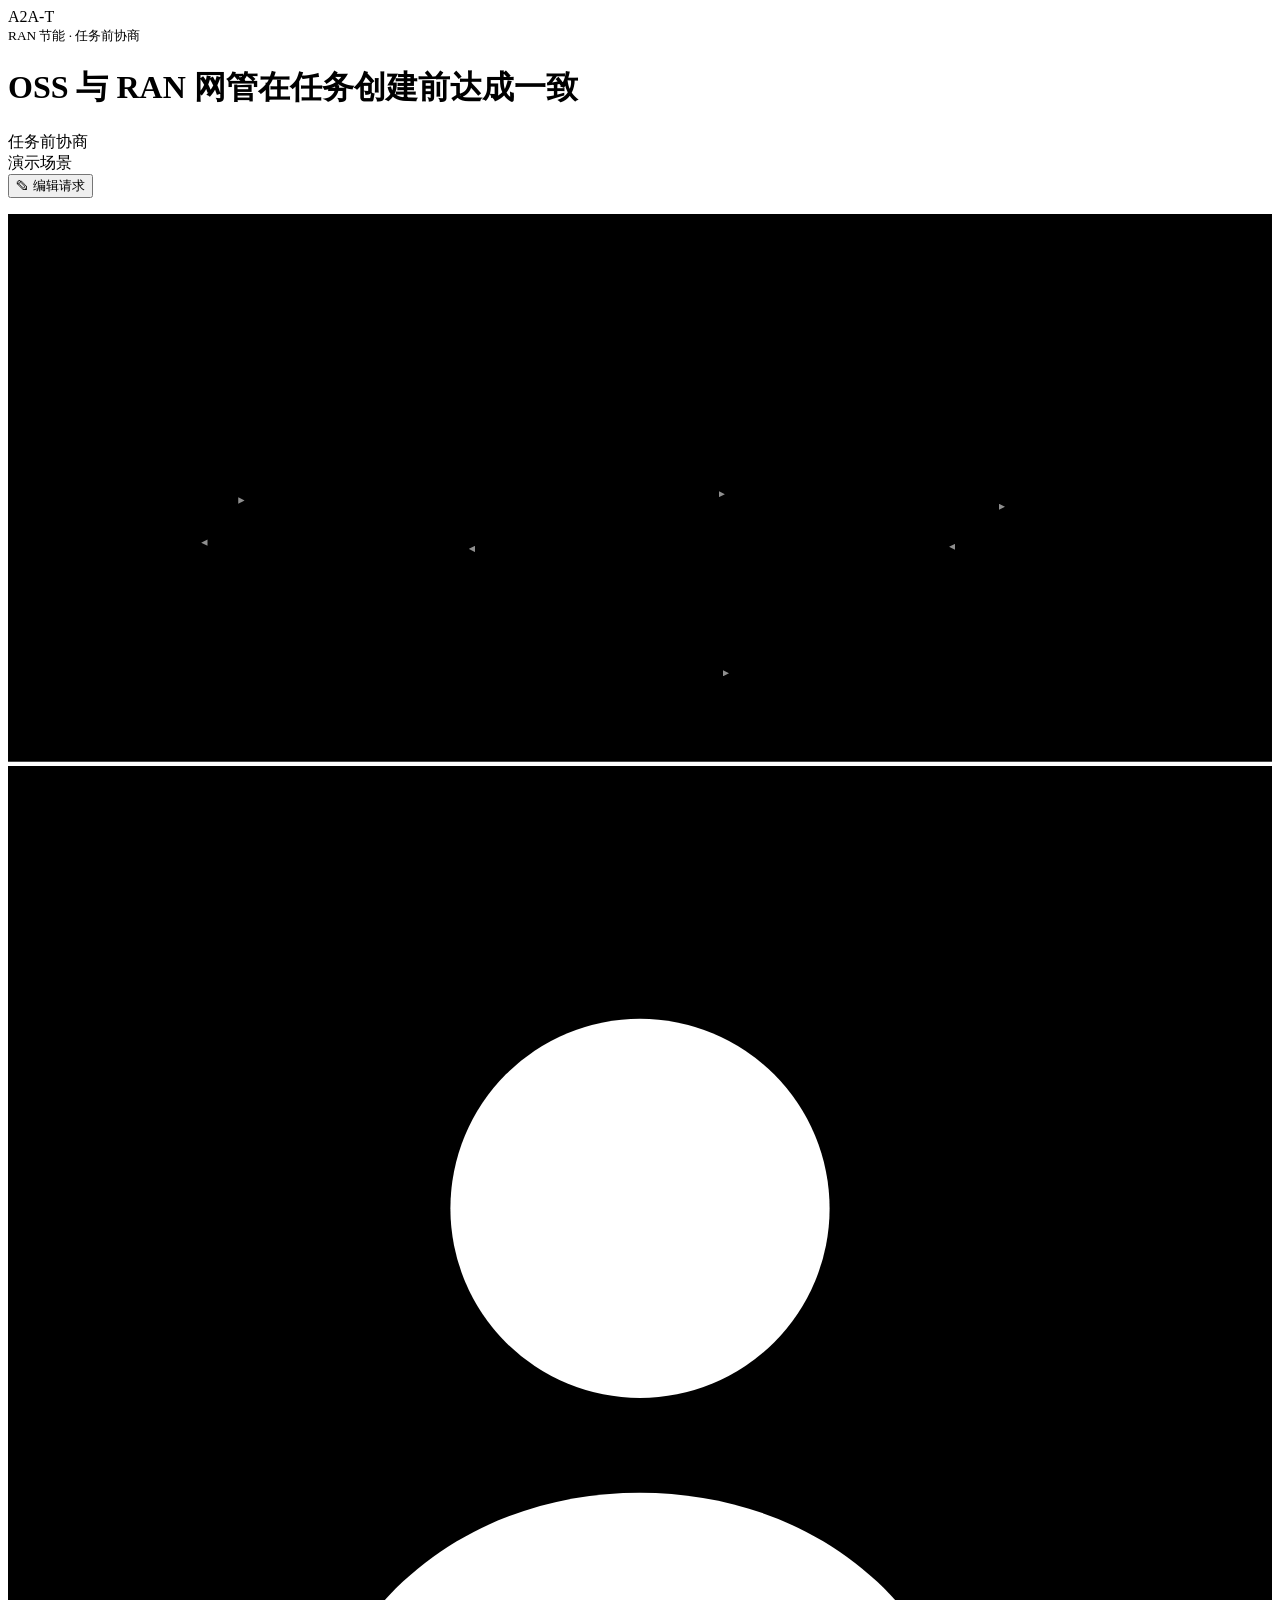
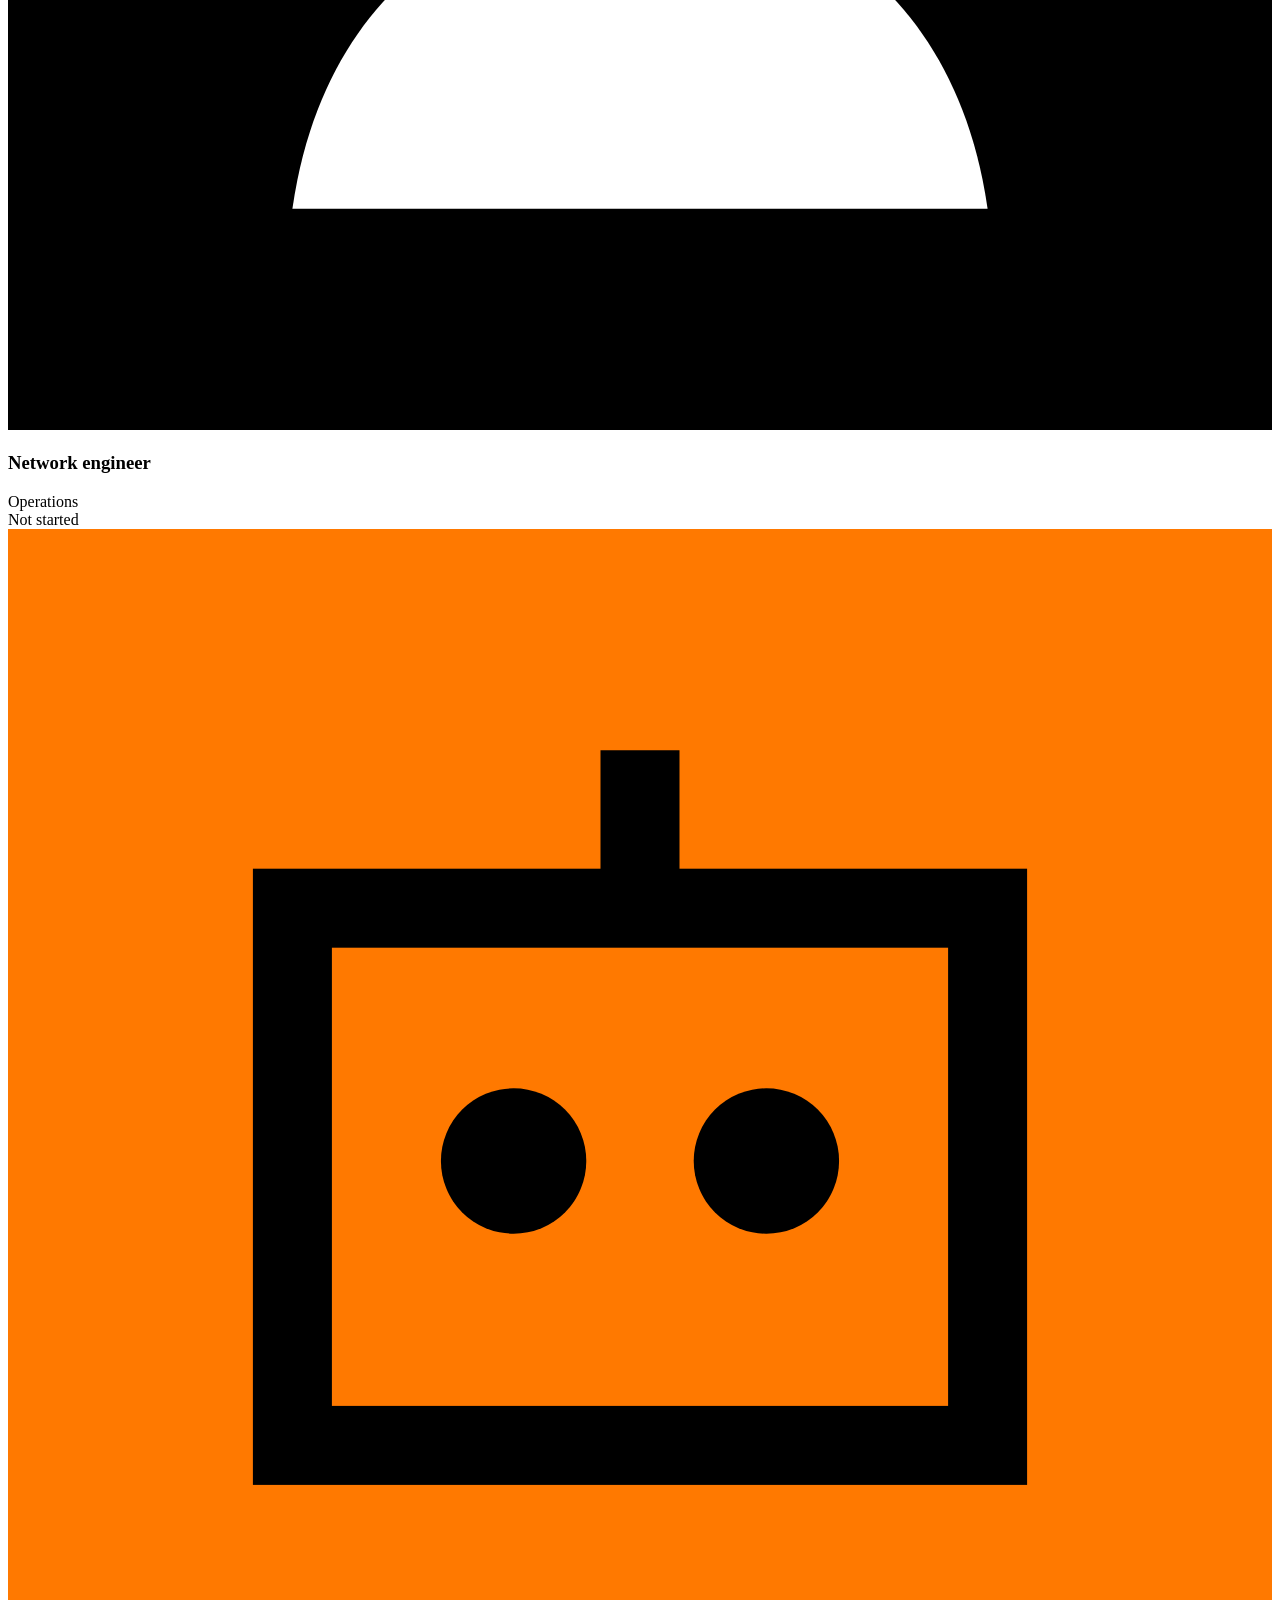
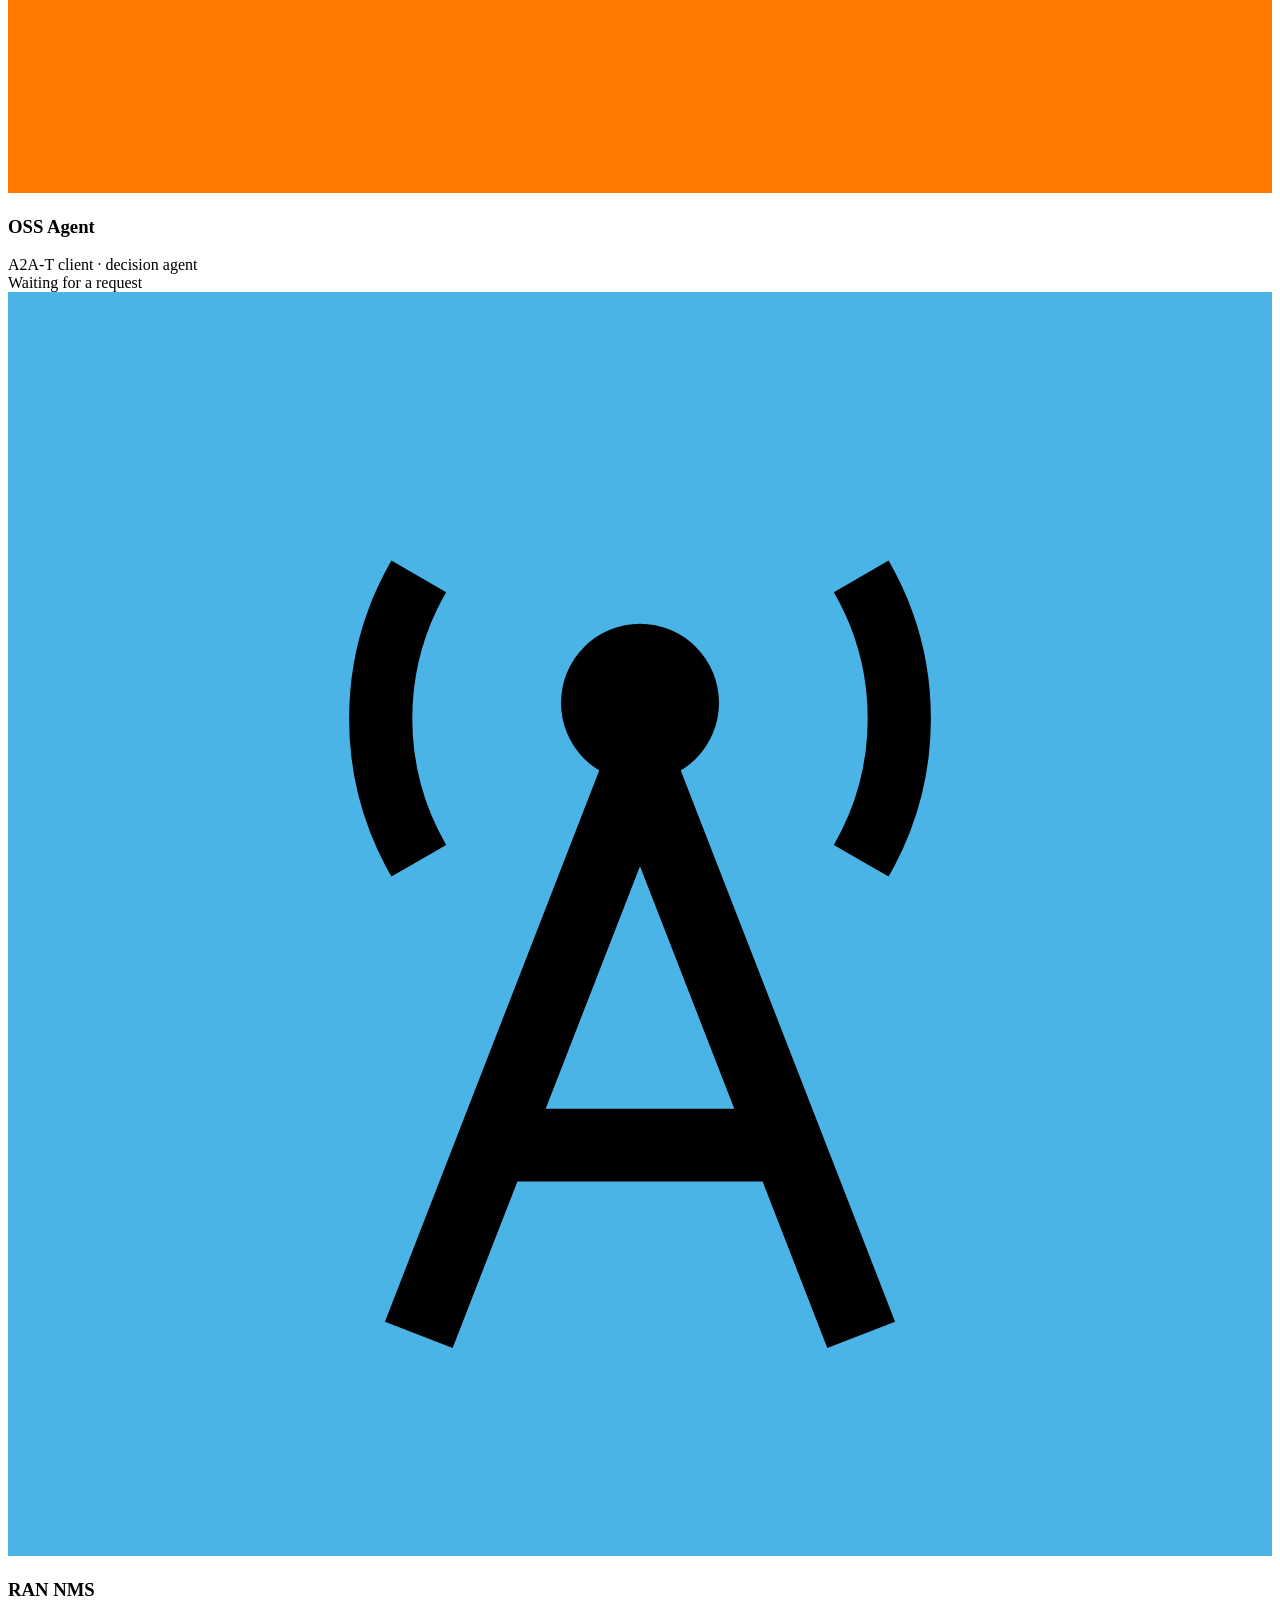
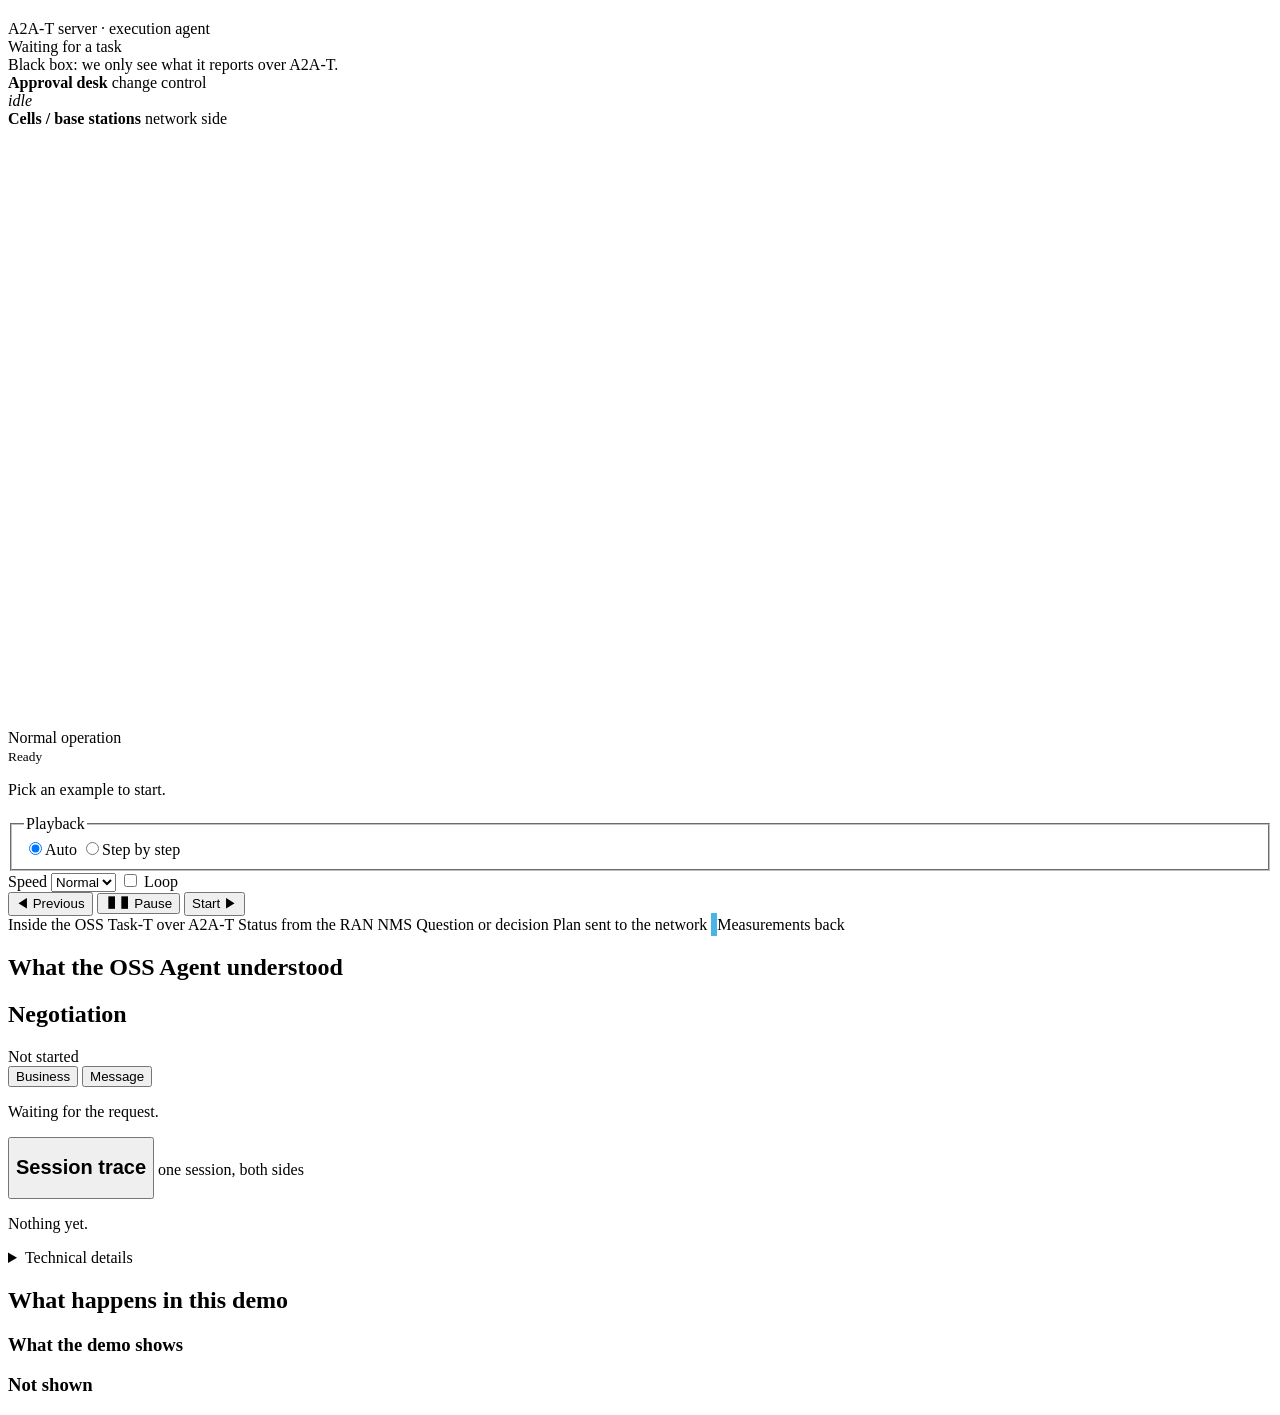
==== a2a-t-sample/ran-energy-saving/demo/web/presentation/index.html @ cda7ec1b "feat(ran-sample): rebuild the presentation UI with human decisions Signed-off-by: codetalks-hw <liha" ====
<!DOCTYPE html>
<html lang="zh-CN">
<head>
  <meta charset="utf-8">
  <meta name="viewport" content="width=device-width, initial-scale=1">
  <meta name="color-scheme" content="light">
  <title>RAN 节能 · 任务前协商</title>
  <link rel="stylesheet" href="/static/app.css">
  <script type="module" src="/static/js/main.js"></script>
</head>
<body>
  <div class="connection-banner" id="connection-banner" role="status" hidden>
    <span id="connection-text">连接中断，正在重连…</span>
  </div>

  <header class="top">
    <div class="brand">
      <span class="brand-mark" id="brand-mark" aria-hidden="true">A2A-T</span>
      <div class="brand-text">
        <small id="brand-kicker">RAN 节能 · 任务前协商</small>
        <h1 id="title">OSS 与 RAN 网管在任务创建前达成一致</h1>
      </div>
    </div>
    <div class="top-meta">
      <span class="badge" id="badge">任务前协商</span>
    </div>
  </header>

  <main class="main">
    <section class="left" aria-label="演示舞台">
      <div class="toolbar">
        <span class="micro-label" id="scenarios-label">演示场景</span>
        <div class="presets" id="scenario-chips" role="group" aria-labelledby="scenarios-label"></div>
        <button class="tbtn" id="edit-request" type="button" aria-expanded="false" aria-controls="drawer">
          ✎ <span id="edit-label">编辑请求</span>
        </button>
      </div>

      <div class="drawer" id="drawer" hidden>
        <label class="micro-label" for="request-text" id="request-title">网络操作工程师的请求</label>
        <textarea id="request-text" rows="4" spellcheck="false" aria-labelledby="request-title"></textarea>
        <div class="drawer-row">
          <button class="btn primary" id="start" type="button">发送给 OSS Agent</button>
          <button class="btn" id="reset-request" type="button">恢复默认</button>
          <span class="hint" id="request-hint"></span>
        </div>
        <p class="error" id="request-error" role="alert" hidden></p>
      </div>

      <ol class="steps" id="steps" aria-label="演示步骤"></ol>

      <div class="stagewrap">
        <div class="stage" id="stage">
          <svg class="lanes" viewBox="0 0 1200 520" aria-hidden="true">
            <defs>
              <marker id="arrow" viewBox="0 0 10 10" refX="9" refY="5" markerWidth="6" markerHeight="6" orient="auto-start-reverse">
                <path d="M0 0L10 5L0 10z" fill="#8F8F8F"/>
              </marker>
            </defs>
            <rect class="zone-it" x="0" y="0" width="600" height="520"/>
            <rect class="zone-net" x="600" y="0" width="600" height="520"/>
            <line class="divider" x1="600" y1="0" x2="600" y2="520"/>
            <text class="zone-lbl" x="300" y="505" text-anchor="middle" id="zone-label-it">IT environment · OSS side</text>
            <text class="zone-lbl" x="900" y="505" text-anchor="middle" id="zone-label-net">Network environment · RAN side</text>
            <rect class="chan" x="470" y="220" width="260" height="120"/>
            <text class="chan-lbl" x="600" y="210" text-anchor="middle" id="chan-label">A2A-T</text>
            <text class="chan-sub" x="600" y="368" text-anchor="middle" id="chan-sub1">A2A message + Task-T extension</text>
            <text class="chan-sub" x="600" y="384" text-anchor="middle" id="chan-sub2">Negotiation-T · status updates</text>
            <text class="lane-lbl" x="600" y="250" text-anchor="middle" id="lane-task-label">tasks →</text>
            <text class="lane-lbl" x="600" y="342" text-anchor="middle" id="lane-status-label">← status, questions</text>
            <path id="lane-request" class="lane" d="M184 272 L224 272" marker-end="url(#arrow)"/>
            <path id="lane-return" class="lane" d="M224 312 L184 312" marker-end="url(#arrow)"/>
            <path id="lane-task" class="lane" d="M436 266 L680 266" marker-end="url(#arrow)"/>
            <path id="lane-status" class="lane" d="M680 318 L438 318" marker-end="url(#arrow)"/>
            <path id="lane-apply" class="lane" d="M892 278 L946 278" marker-end="url(#arrow)"/>
            <path id="lane-data" class="lane" d="M946 316 L894 316" marker-end="url(#arrow)"/>
            <path id="lane-approval" class="lane dash" d="M110 404 L110 436 L684 436" marker-end="url(#arrow)"/>
            <line class="lane dash" x1="788" y1="404" x2="788" y2="414"/>
            <text class="lane-lbl" x="400" y="454" text-anchor="middle" id="lane-approval-label">engineer approval before any change</text>
          </svg>

          <div class="bubble" id="b-eng"></div>
          <div class="bubble" id="b-oss"></div>
          <div class="bubble" id="b-nms"></div>
          <div class="bubble" id="b-cells"></div>

          <div class="actor" id="a-eng">
            <div class="actor-head">
              <svg class="actor-icon" viewBox="0 0 40 40" aria-hidden="true">
                <rect width="40" height="40" fill="#000"/>
                <circle cx="20" cy="14" r="6" fill="#fff"/>
                <path d="M9 33c1-7 6-10 11-10s10 3 11 10z" fill="#fff"/>
              </svg>
              <div><h3 id="eng-name">Network engineer</h3><div class="org" id="eng-org">Operations</div></div>
            </div>
            <div class="actor-state" id="s-eng">Not started</div>
          </div>

          <div class="actor" id="a-oss">
            <div class="actor-head">
              <svg class="actor-icon" viewBox="0 0 40 40" aria-hidden="true">
                <rect width="40" height="40" fill="#FF7900"/>
                <rect x="9" y="12" width="22" height="17" fill="none" stroke="#000" stroke-width="2.5"/>
                <circle cx="16" cy="20" r="2.3" fill="#000"/>
                <circle cx="24" cy="20" r="2.3" fill="#000"/>
                <path d="M20 7v5" stroke="#000" stroke-width="2.5"/>
              </svg>
              <div><h3 id="oss-name">OSS Agent</h3><div class="org" id="oss-org">A2A-T client · decision agent</div></div>
            </div>
            <div class="skills" id="oss-skills"></div>
            <div class="actor-state" id="s-oss">Waiting for a request</div>
          </div>

          <div class="actor" id="a-nms">
            <div class="actor-head">
              <svg class="actor-icon" viewBox="0 0 40 40" aria-hidden="true">
                <rect width="40" height="40" fill="#4BB4E6"/>
                <path d="M20 15L13 33M20 15l7 18M15.5 27h9" stroke="#000" stroke-width="2.3" fill="none"/>
                <circle cx="20" cy="13" r="2.5" fill="#000"/>
                <path d="M13 9a9 9 0 0 0 0 9M27 9a9 9 0 0 1 0 9" stroke="#000" stroke-width="2" fill="none"/>
              </svg>
              <div><h3 id="nms-name">RAN NMS</h3><div class="org" id="nms-org">A2A-T server · execution agent</div></div>
            </div>
            <div class="bar" aria-hidden="true"><i id="nms-bar"></i></div>
            <div class="actor-state" id="s-nms">Waiting for a task</div>
            <div class="actor-note" id="nms-note">Black box: we only see what it reports over A2A-T.</div>
          </div>

          <div class="approval" id="a-approval">
            <div class="approval-text">
              <b id="approval-name">Approval desk</b>
              <span id="approval-org">change control</span>
            </div>
            <i id="approval-state">idle</i>
          </div>

          <div class="actor" id="a-cells">
            <div class="cells-head">
              <b id="cells-name">Cells / base stations</b>
              <span id="cells-org">network side</span>
            </div>
            <svg class="cells-figure" id="cells-figure" viewBox="0 0 220 104" aria-label="Two radio cells"></svg>
            <div class="actor-state" id="s-cells">Normal operation</div>
          </div>

          <div class="paused-tag" id="paused-tag" hidden>PAUSED</div>
        </div>
      </div>

      <div class="say" id="say">
        <div class="say-text">
          <small id="say-kicker">Ready</small>
          <p id="say-text-content">Pick an example to start.</p>
          <div class="say-detail" id="say-detail" hidden></div>
        </div>
        <div class="choices" id="choices" hidden></div>
        <div class="controls">
          <fieldset class="playback">
            <legend>Playback</legend>
            <label><input type="radio" name="playback" id="pb-auto" value="auto" checked><span>Auto</span></label>
            <label><input type="radio" name="playback" id="pb-step" value="step"><span>Step by step</span></label>
          </fieldset>
          <div class="opts">
            <label for="speed">Speed
              <select id="speed">
                <option value="0.6">Slow</option>
                <option value="1" selected>Normal</option>
                <option value="1.6">Fast</option>
              </select>
            </label>
            <label><input type="checkbox" id="loop"> Loop</label>
          </div>
          <div class="playback-buttons">
            <button id="prev" type="button" title="Previous step">◀ Previous</button>
            <button id="pause" type="button" title="Pause or resume">❚❚ Pause</button>
            <button id="next" class="next" type="button" title="Next step">Start ▶</button>
          </div>
        </div>
      </div>

      <div class="legend" id="legend" aria-label="Legend">
        <span><i style="background:#000"></i><span id="legend-chat">Inside the OSS</span></span>
        <span><i style="background:#FF7900"></i><span id="legend-task">Task-T over A2A-T</span></span>
        <span><i style="background:#4BB4E6"></i><span id="legend-status">Status from the RAN NMS</span></span>
        <span><i style="background:#FFD200"></i><span id="legend-neg">Question or decision</span></span>
        <span><i style="background:#50BE87"></i><span id="legend-cfg">Plan sent to the network</span></span>
        <span><i style="background:#fff;border:3px solid #4BB4E6"></i><span id="legend-data">Measurements back</span></span>
      </div>
    </section>

    <div class="splitter" id="splitter" role="separator" aria-orientation="vertical" aria-label="Resize the two columns" tabindex="0" title="Drag to resize · double-click to reset"></div>

    <aside class="right" aria-label="Details">
      <section class="panel" id="p-intent">
        <header>
          <h2 id="intent-title">What the OSS Agent understood</h2>
          <span class="sub" id="intent-sub"></span>
        </header>
        <div class="body" id="intent-body"></div>
      </section>

      <section class="panel panel-nego" id="p-nego">
        <header>
          <h2 id="nego-title">Negotiation</h2>
          <span class="sub" id="nego-status">Not started</span>
        </header>
        <div class="nego-tools">
          <span class="round-dots" id="round-dots" aria-hidden="true"></span>
          <div class="seg" role="group" aria-label="Negotiation view">
            <button id="tab-business" type="button" aria-pressed="true">Business</button>
            <button id="tab-wire" type="button" aria-pressed="false">Message</button>
          </div>
        </div>
        <div class="body nego-body" id="nego-body">
          <ol class="turns" id="turns"></ol>
          <div class="wire" id="wire" hidden>
            <p class="wire-title" id="wire-title"></p>
            <pre class="wire-code" id="wire-code"></pre>
            <p class="wire-note" id="wire-note" hidden></p>
          </div>
          <p class="empty" id="nego-empty">Waiting for the request.</p>
        </div>
      </section>

      <section class="panel panel-trace" id="p-trace">
        <header>
          <button class="panel-toggle" id="trace-toggle" type="button" aria-expanded="true" aria-controls="trace-body">
            <h2 id="trace-title">Session trace</h2>
          </button>
          <span class="sub" id="trace-sub">one session, both sides</span>
        </header>
        <div class="body trace-body" id="trace-body">
          <ol class="trace-rows" id="trace-rows"></ol>
          <p class="empty" id="trace-empty">Nothing yet.</p>
        </div>
      </section>
    </aside>
  </main>

  <details class="tech" id="tech">
    <summary id="tech-summary">Technical details</summary>
    <pre id="tech-log"></pre>
  </details>

  <section class="below" aria-label="Reference">
    <h2 id="below-title">What happens in this demo</h2>
    <div class="below-grid" id="below-flow"></div>
    <div class="notes">
      <div><h3 id="shows-title">What the demo shows</h3><ul id="shows-list"></ul></div>
      <div><h3 id="not-shown-title">Not shown</h3><ul id="not-shown-list"></ul></div>
    </div>
    <p class="below-note" id="below-note"></p>
  </section>
</body>
</html>
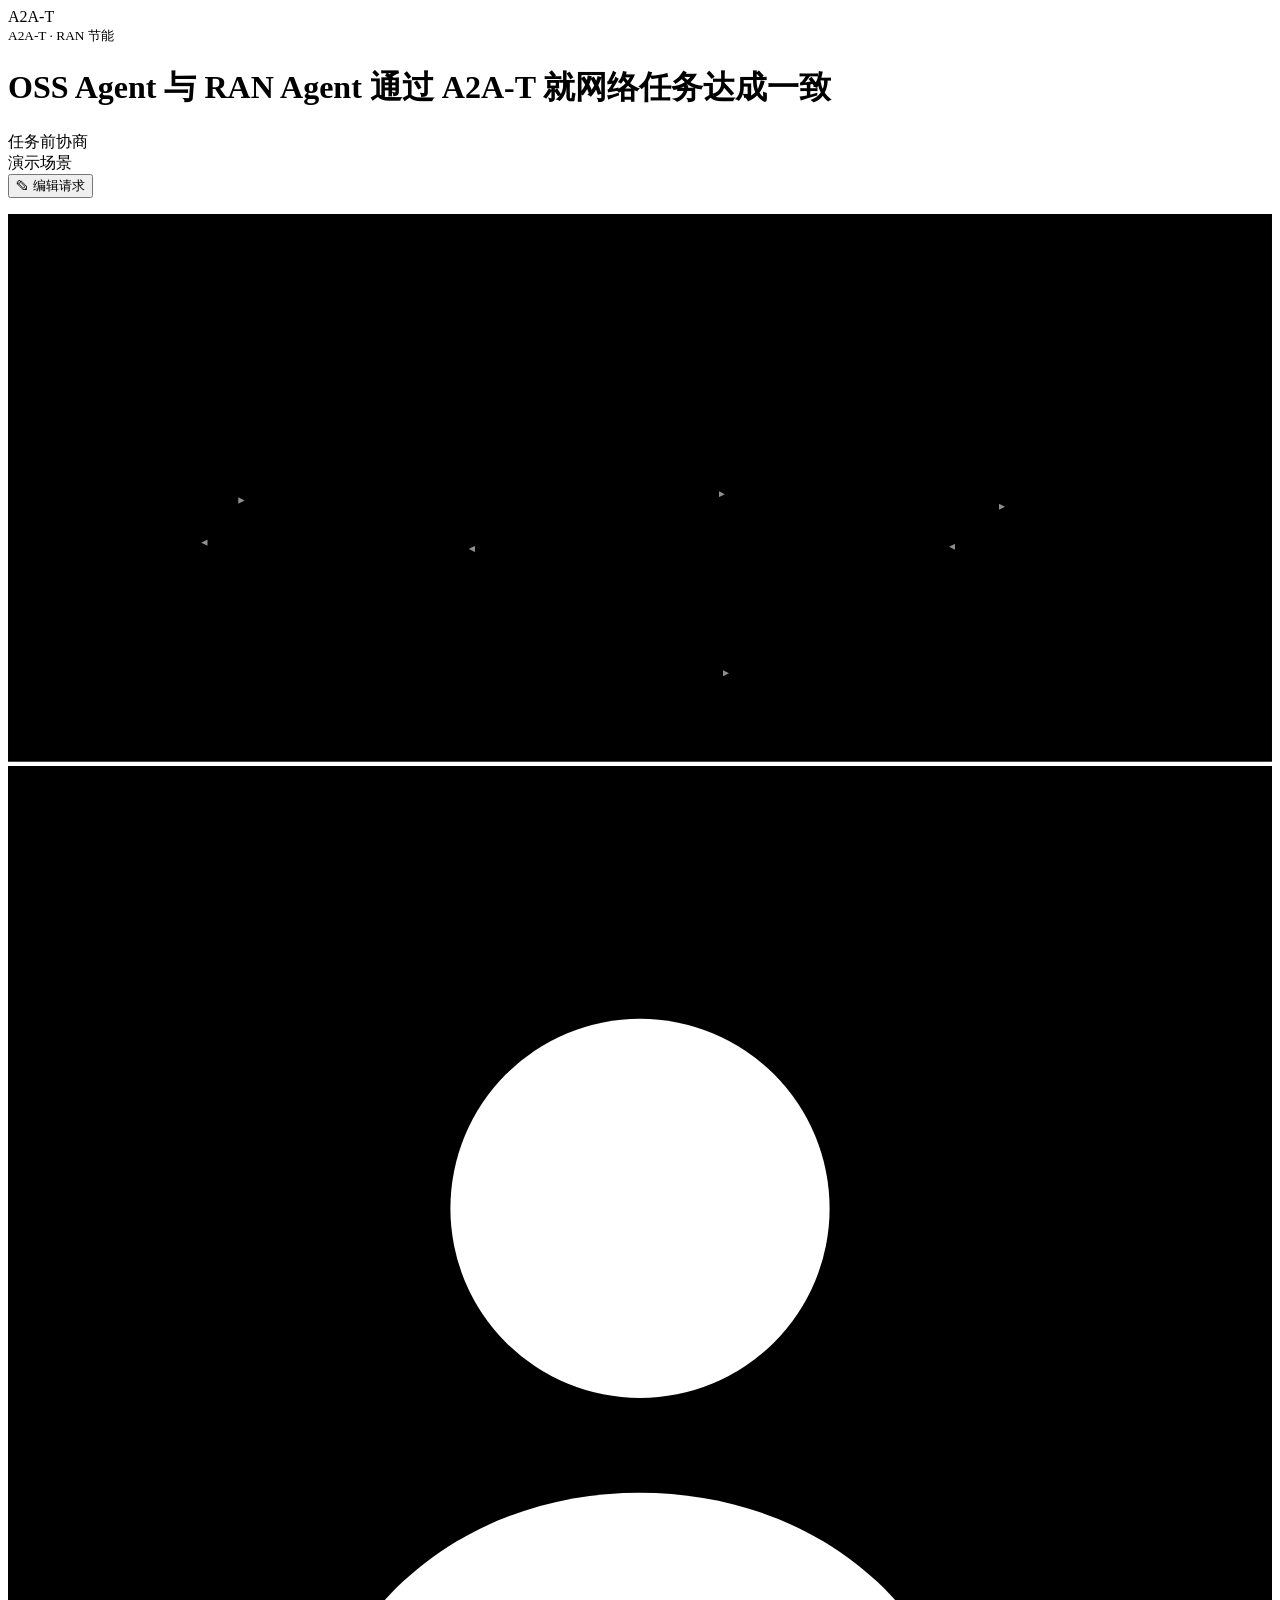
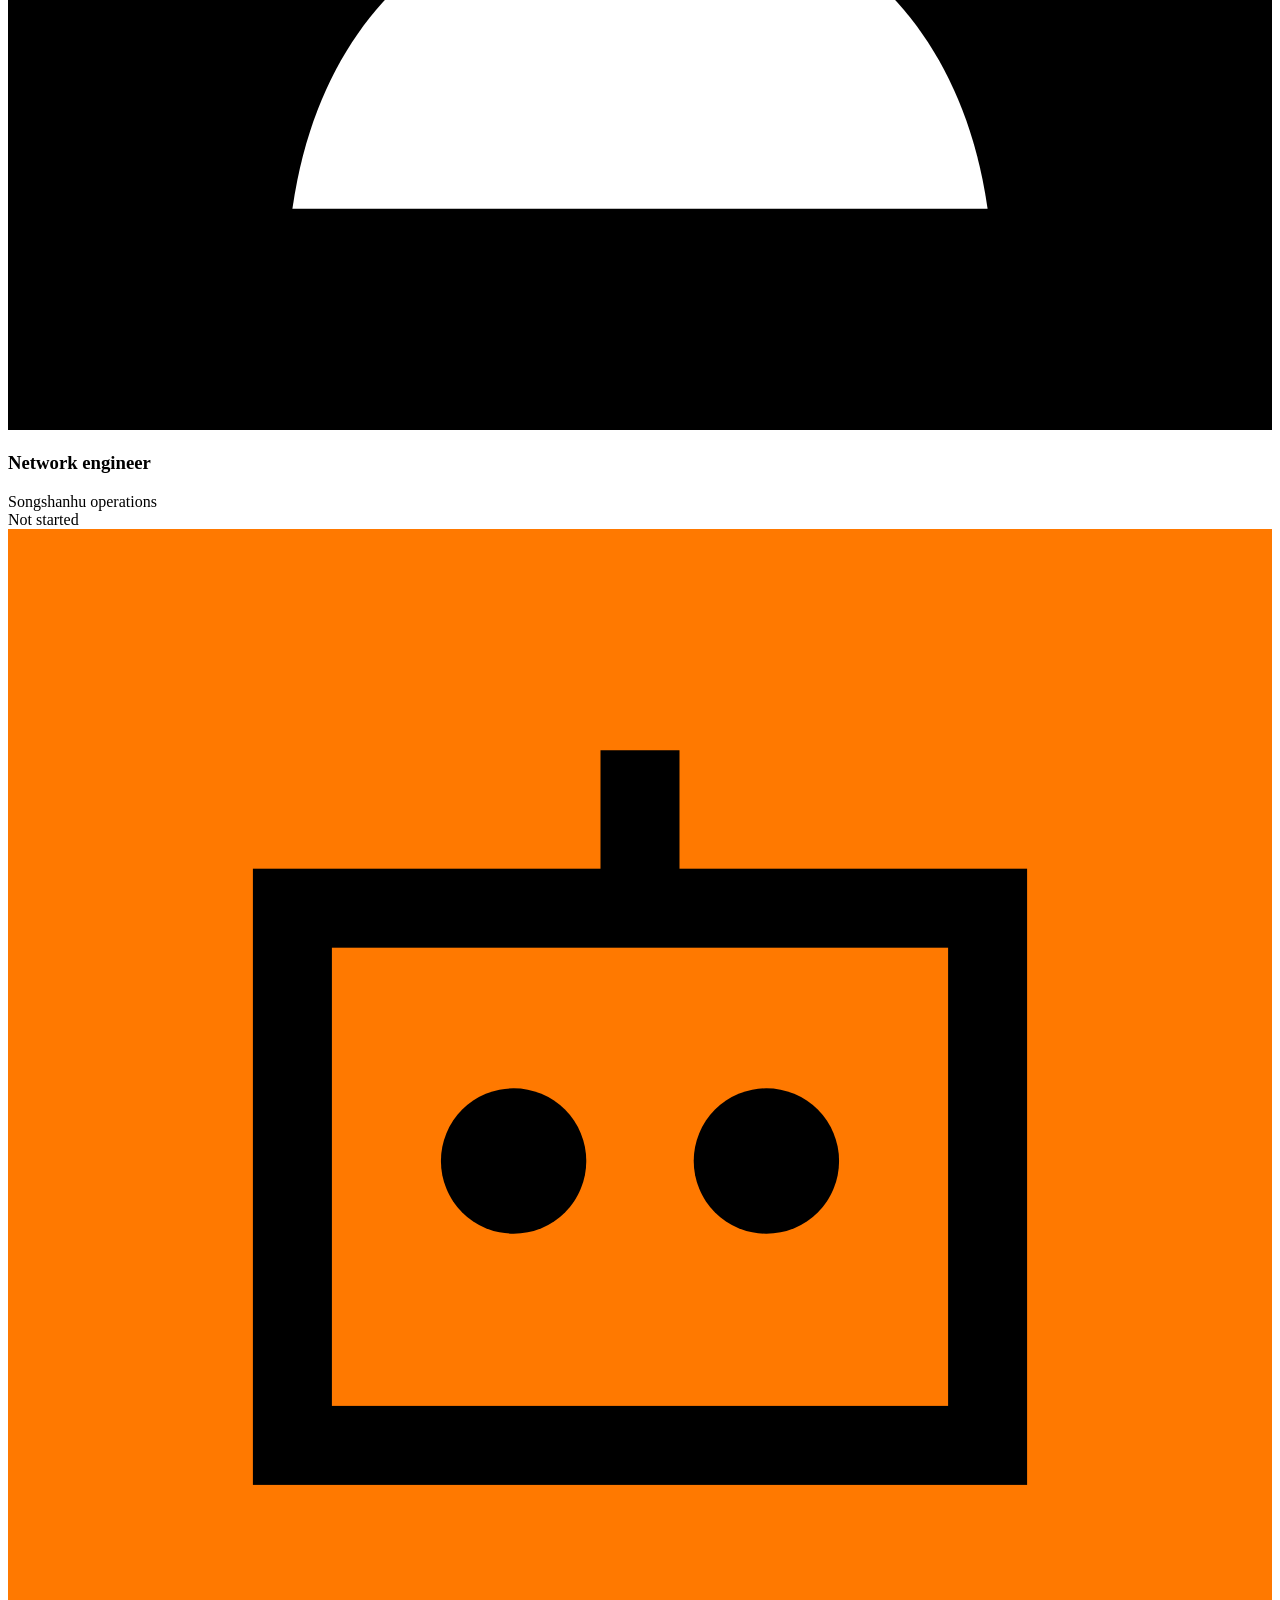
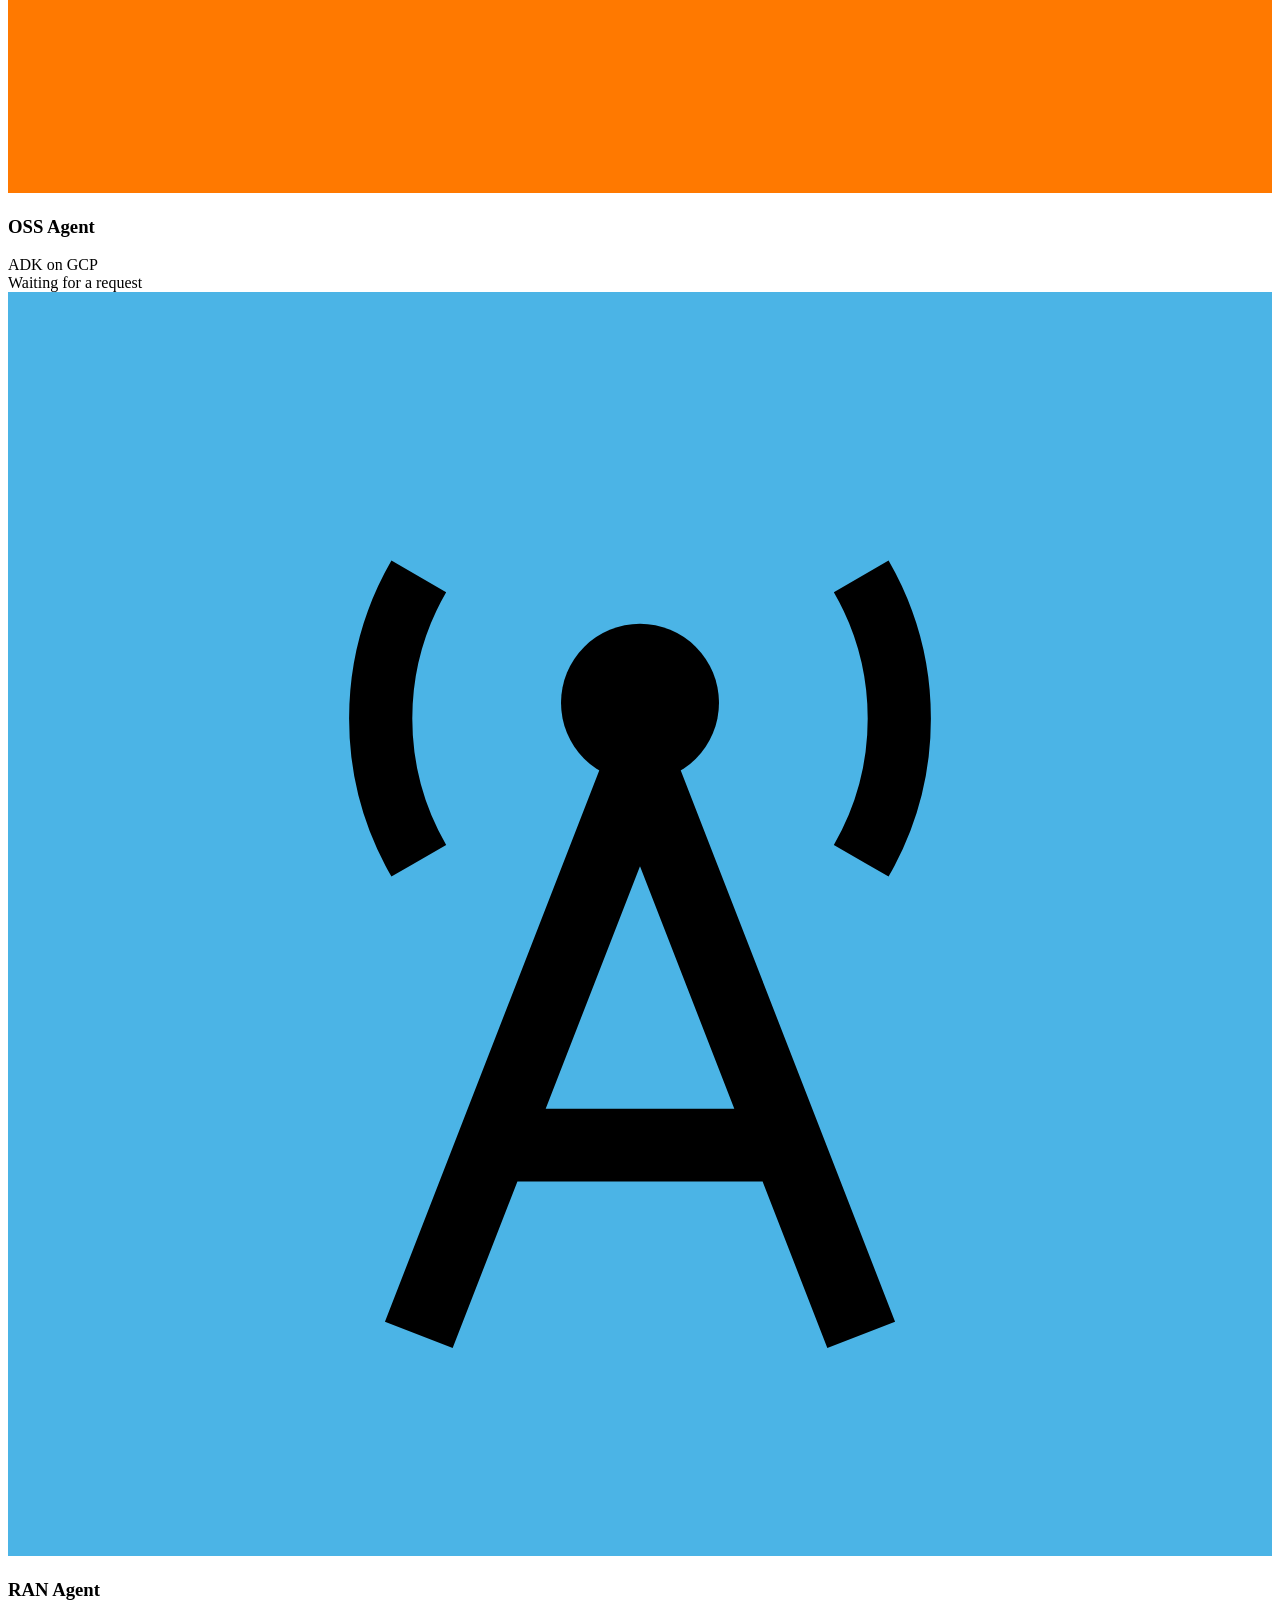
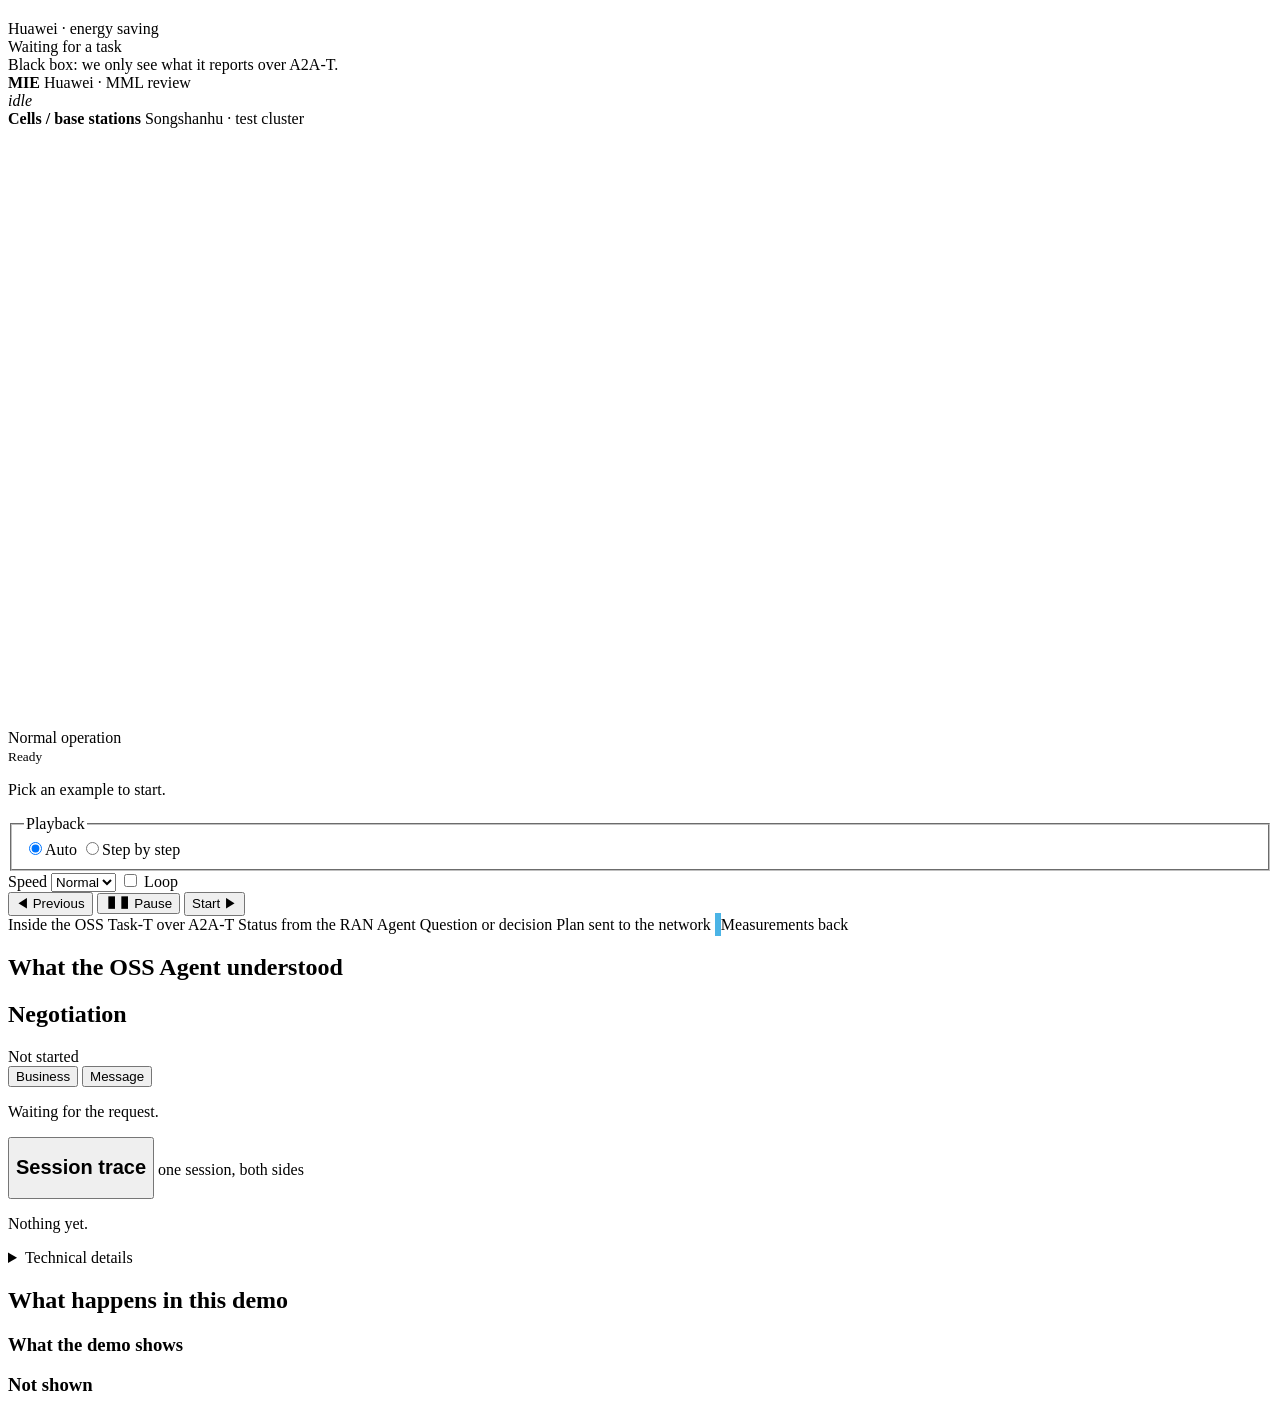
==== commit 2cbab081: "feat(ran-sample): align the presentation with the customer demo stages Signed-off-by: codetalks-hw <" ====
--- a/a2a-t-sample/ran-energy-saving/demo/web/presentation/index.html
+++ b/a2a-t-sample/ran-energy-saving/demo/web/presentation/index.html
@@ -4,7 +4,7 @@
   <meta charset="utf-8">
   <meta name="viewport" content="width=device-width, initial-scale=1">
   <meta name="color-scheme" content="light">
-  <title>RAN 节能 · 任务前协商</title>
+  <title>A2A-T · RAN 节能</title>
   <link rel="stylesheet" href="/static/app.css">
   <script type="module" src="/static/js/main.js"></script>
 </head>
@@ -17,8 +17,8 @@
     <div class="brand">
       <span class="brand-mark" id="brand-mark" aria-hidden="true">A2A-T</span>
       <div class="brand-text">
-        <small id="brand-kicker">RAN 节能 · 任务前协商</small>
-        <h1 id="title">OSS 与 RAN 网管在任务创建前达成一致</h1>
+        <small id="brand-kicker">A2A-T · RAN 节能</small>
+        <h1 id="title">OSS Agent 与 RAN Agent 通过 A2A-T 就网络任务达成一致</h1>
       </div>
     </div>
     <div class="top-meta">
@@ -35,6 +35,7 @@
           ✎ <span id="edit-label">编辑请求</span>
         </button>
       </div>
+      <p class="scenario-desc" id="scenario-desc"></p>
 
       <div class="drawer" id="drawer" hidden>
         <label class="micro-label" for="request-text" id="request-title">网络操作工程师的请求</label>
@@ -61,7 +62,7 @@
             <rect class="zone-net" x="600" y="0" width="600" height="520"/>
             <line class="divider" x1="600" y1="0" x2="600" y2="520"/>
             <text class="zone-lbl" x="300" y="505" text-anchor="middle" id="zone-label-it">IT environment · OSS side</text>
-            <text class="zone-lbl" x="900" y="505" text-anchor="middle" id="zone-label-net">Network environment · RAN side</text>
+            <text class="zone-lbl" x="900" y="505" text-anchor="middle" id="zone-label-net">Network environment · Songshanhu</text>
             <rect class="chan" x="470" y="220" width="260" height="120"/>
             <text class="chan-lbl" x="600" y="210" text-anchor="middle" id="chan-label">A2A-T</text>
             <text class="chan-sub" x="600" y="368" text-anchor="middle" id="chan-sub1">A2A message + Task-T extension</text>
@@ -91,7 +92,7 @@
                 <circle cx="20" cy="14" r="6" fill="#fff"/>
                 <path d="M9 33c1-7 6-10 11-10s10 3 11 10z" fill="#fff"/>
               </svg>
-              <div><h3 id="eng-name">Network engineer</h3><div class="org" id="eng-org">Operations</div></div>
+              <div><h3 id="eng-name">Network engineer</h3><div class="org" id="eng-org">Songshanhu operations</div></div>
             </div>
             <div class="actor-state" id="s-eng">Not started</div>
           </div>
@@ -105,7 +106,7 @@
                 <circle cx="24" cy="20" r="2.3" fill="#000"/>
                 <path d="M20 7v5" stroke="#000" stroke-width="2.5"/>
               </svg>
-              <div><h3 id="oss-name">OSS Agent</h3><div class="org" id="oss-org">A2A-T client · decision agent</div></div>
+              <div><h3 id="oss-name">OSS Agent</h3><div class="org" id="oss-org">ADK on GCP</div></div>
             </div>
             <div class="skills" id="oss-skills"></div>
             <div class="actor-state" id="s-oss">Waiting for a request</div>
@@ -119,7 +120,7 @@
                 <circle cx="20" cy="13" r="2.5" fill="#000"/>
                 <path d="M13 9a9 9 0 0 0 0 9M27 9a9 9 0 0 1 0 9" stroke="#000" stroke-width="2" fill="none"/>
               </svg>
-              <div><h3 id="nms-name">RAN NMS</h3><div class="org" id="nms-org">A2A-T server · execution agent</div></div>
+              <div><h3 id="nms-name">RAN Agent</h3><div class="org" id="nms-org">Huawei · energy saving</div></div>
             </div>
             <div class="bar" aria-hidden="true"><i id="nms-bar"></i></div>
             <div class="actor-state" id="s-nms">Waiting for a task</div>
@@ -128,8 +129,8 @@
 
           <div class="approval" id="a-approval">
             <div class="approval-text">
-              <b id="approval-name">Approval desk</b>
-              <span id="approval-org">change control</span>
+              <b id="approval-name">MIE</b>
+              <span id="approval-org">Huawei · MML review</span>
             </div>
             <i id="approval-state">idle</i>
           </div>
@@ -137,7 +138,7 @@
           <div class="actor" id="a-cells">
             <div class="cells-head">
               <b id="cells-name">Cells / base stations</b>
-              <span id="cells-org">network side</span>
+              <span id="cells-org">Songshanhu · test cluster</span>
             </div>
             <svg class="cells-figure" id="cells-figure" viewBox="0 0 220 104" aria-label="Two radio cells"></svg>
             <div class="actor-state" id="s-cells">Normal operation</div>
@@ -181,7 +182,7 @@
       <div class="legend" id="legend" aria-label="Legend">
         <span><i style="background:#000"></i><span id="legend-chat">Inside the OSS</span></span>
         <span><i style="background:#FF7900"></i><span id="legend-task">Task-T over A2A-T</span></span>
-        <span><i style="background:#4BB4E6"></i><span id="legend-status">Status from the RAN NMS</span></span>
+        <span><i style="background:#4BB4E6"></i><span id="legend-status">Status from the RAN Agent</span></span>
         <span><i style="background:#FFD200"></i><span id="legend-neg">Question or decision</span></span>
         <span><i style="background:#50BE87"></i><span id="legend-cfg">Plan sent to the network</span></span>
         <span><i style="background:#fff;border:3px solid #4BB4E6"></i><span id="legend-data">Measurements back</span></span>
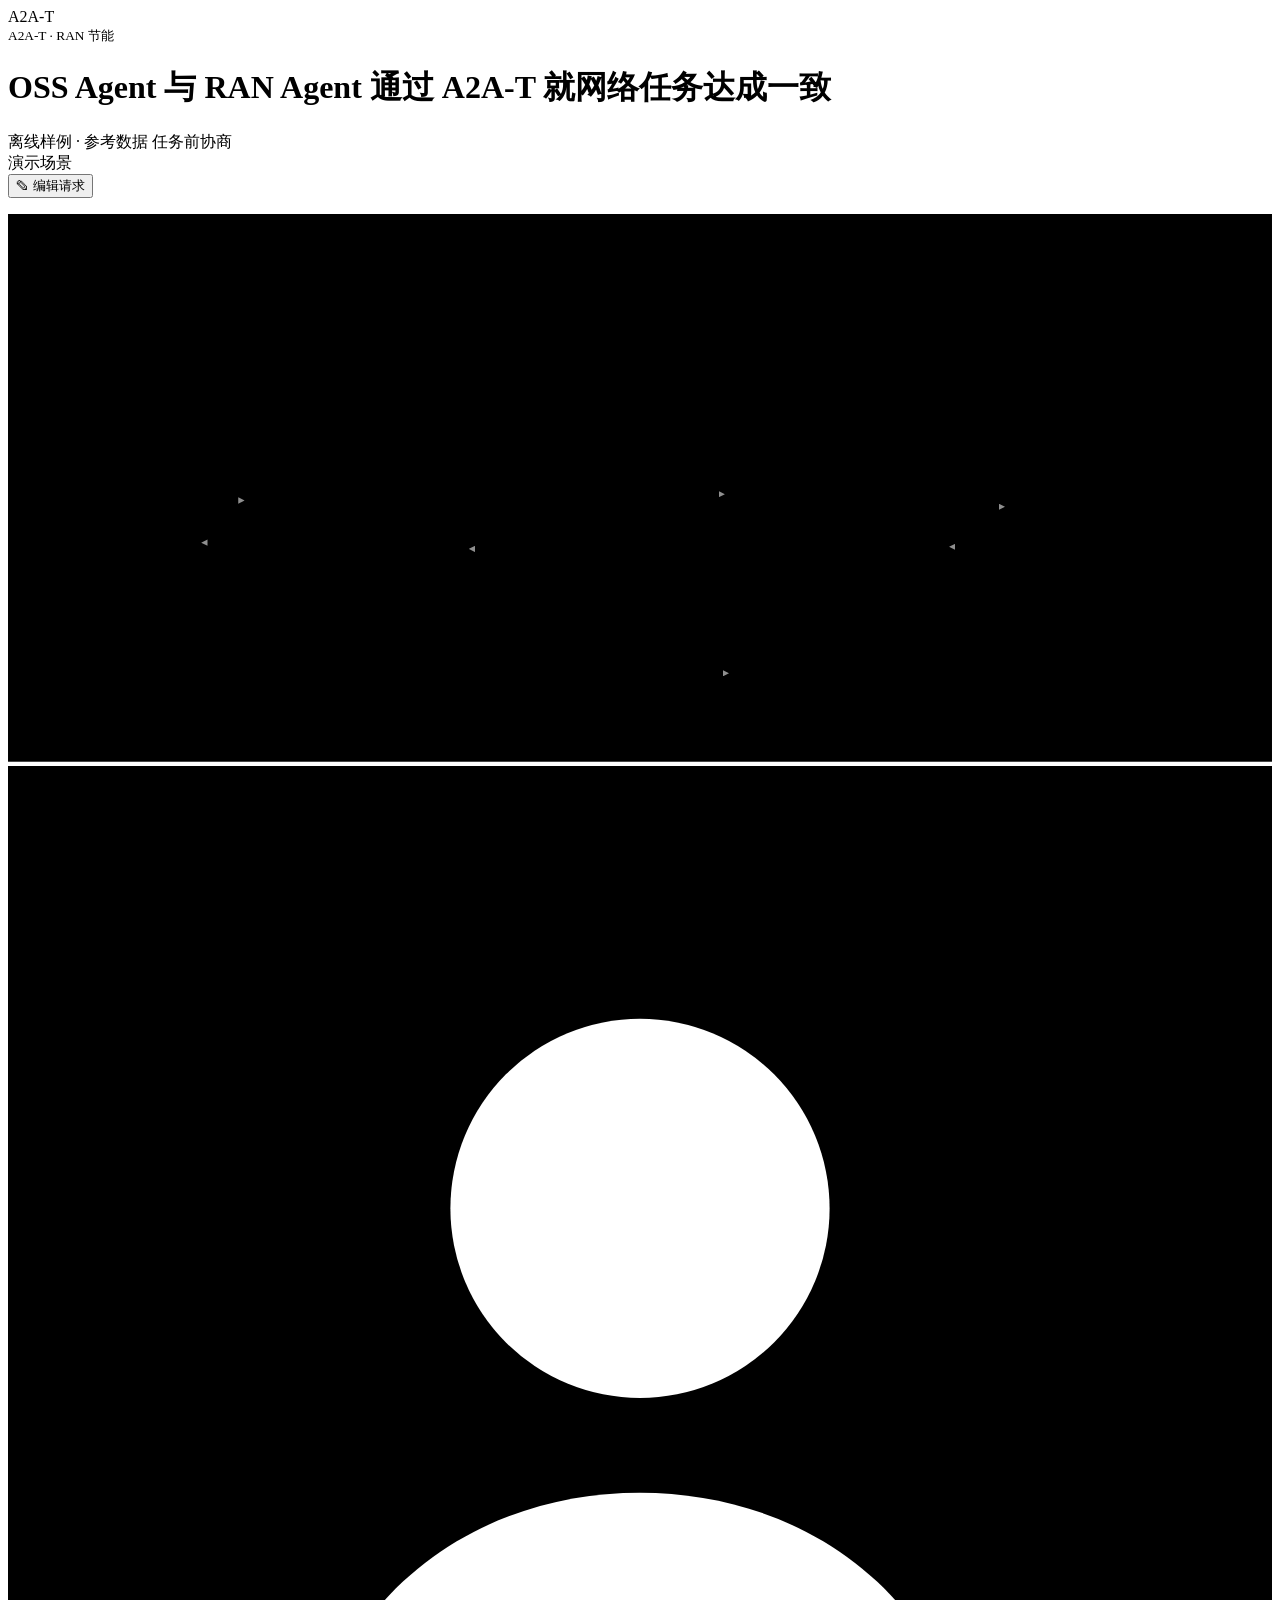
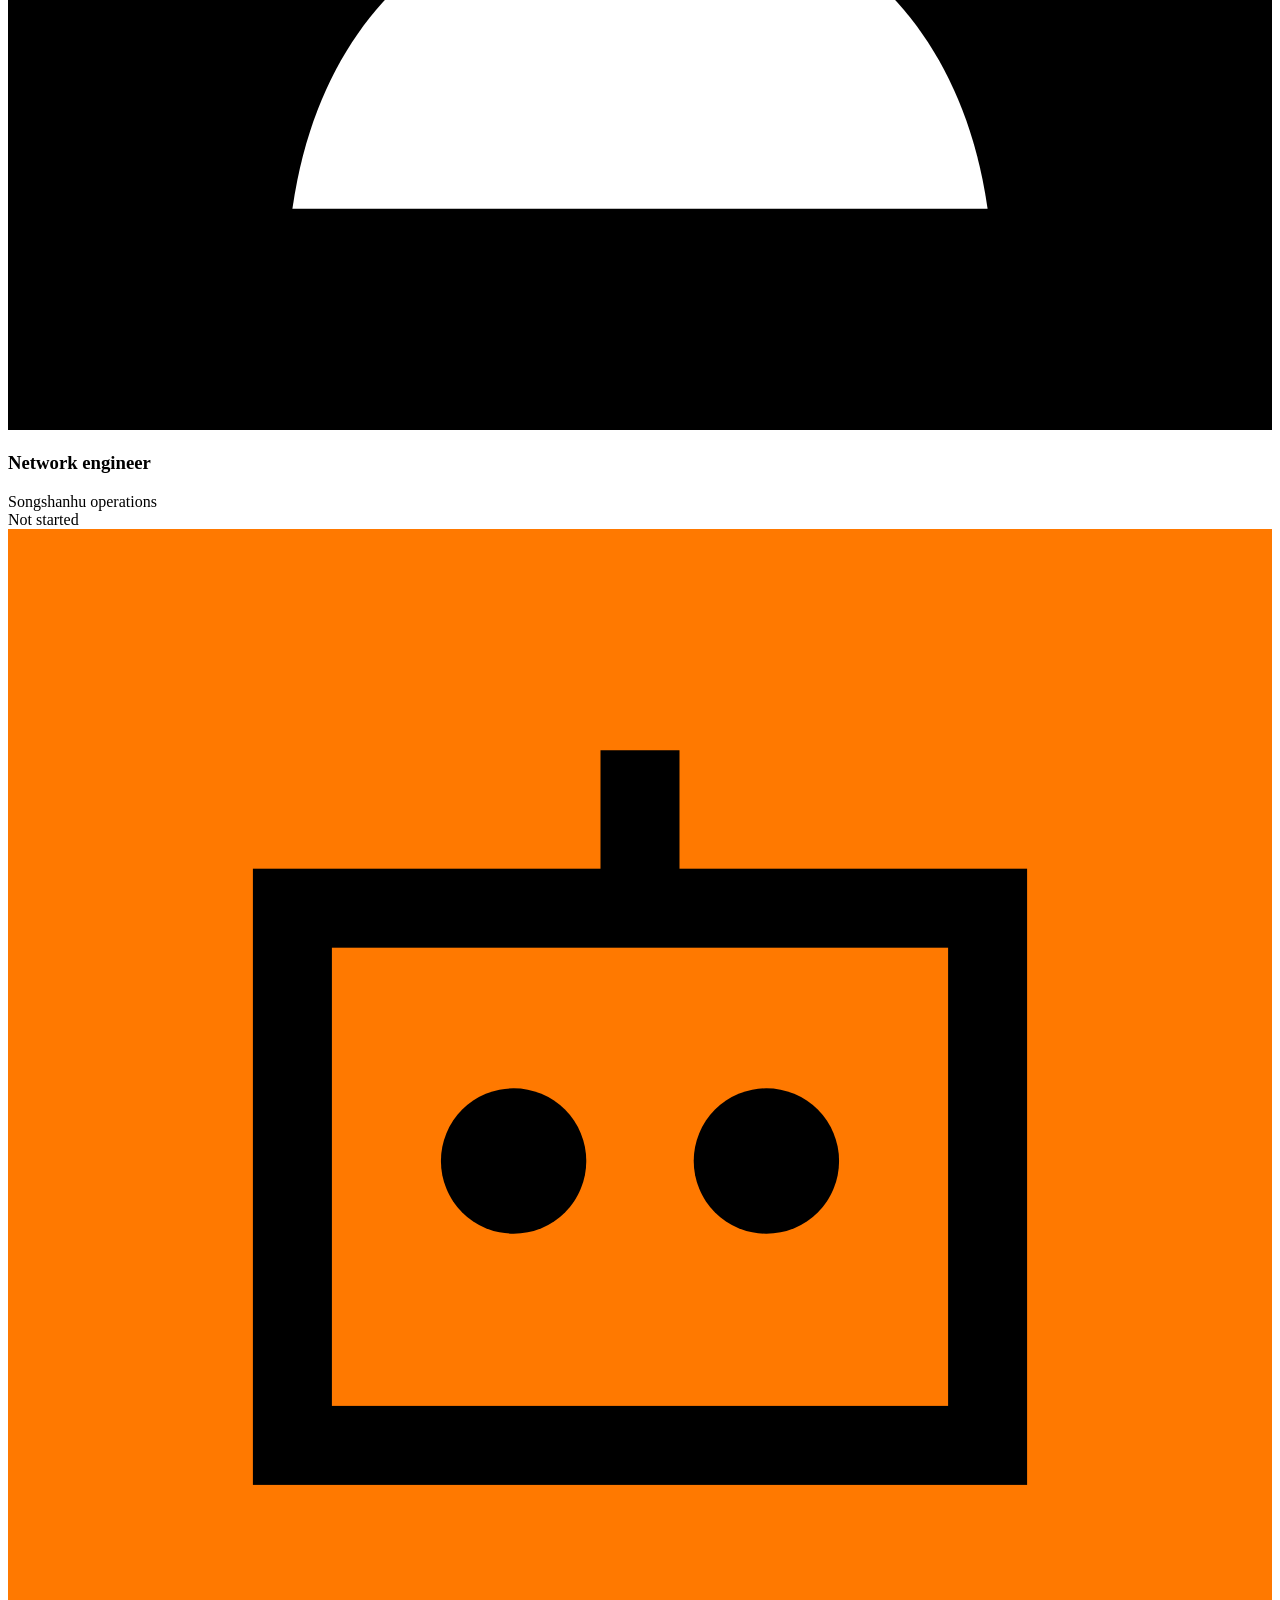
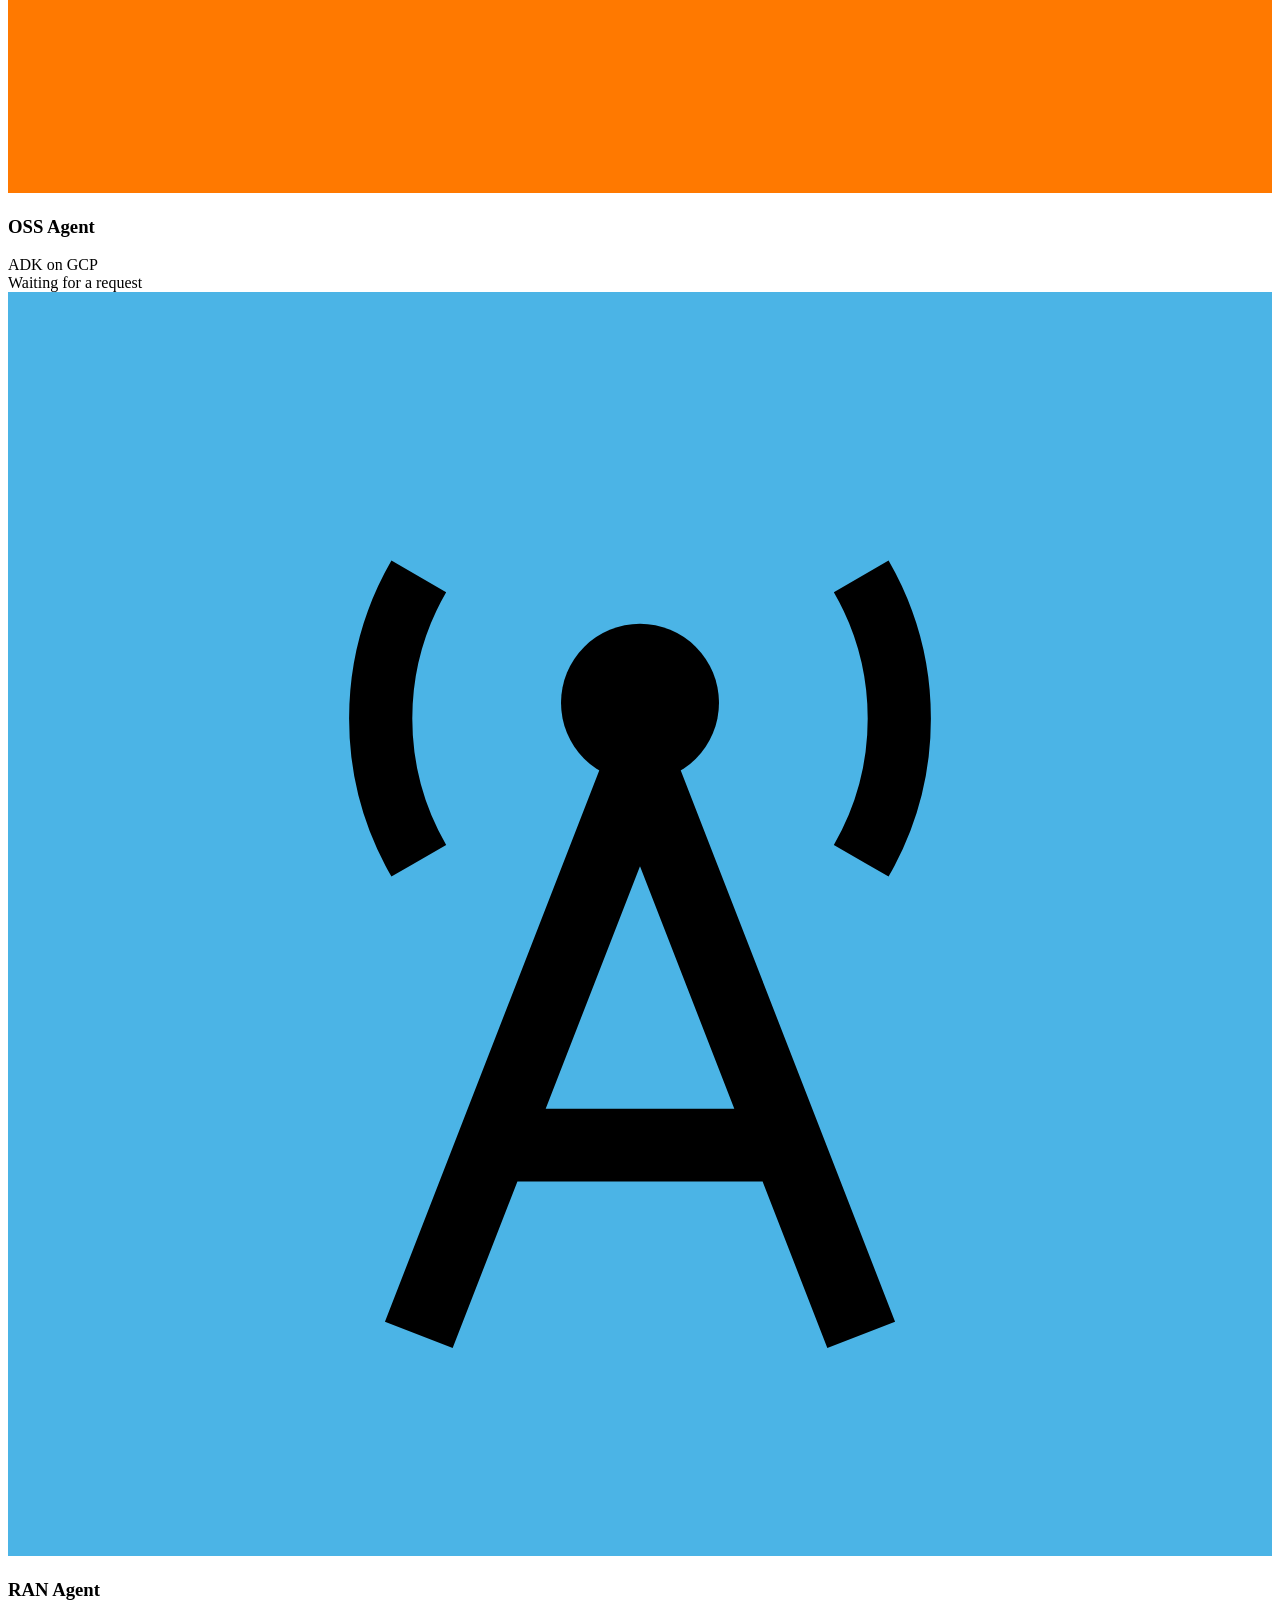
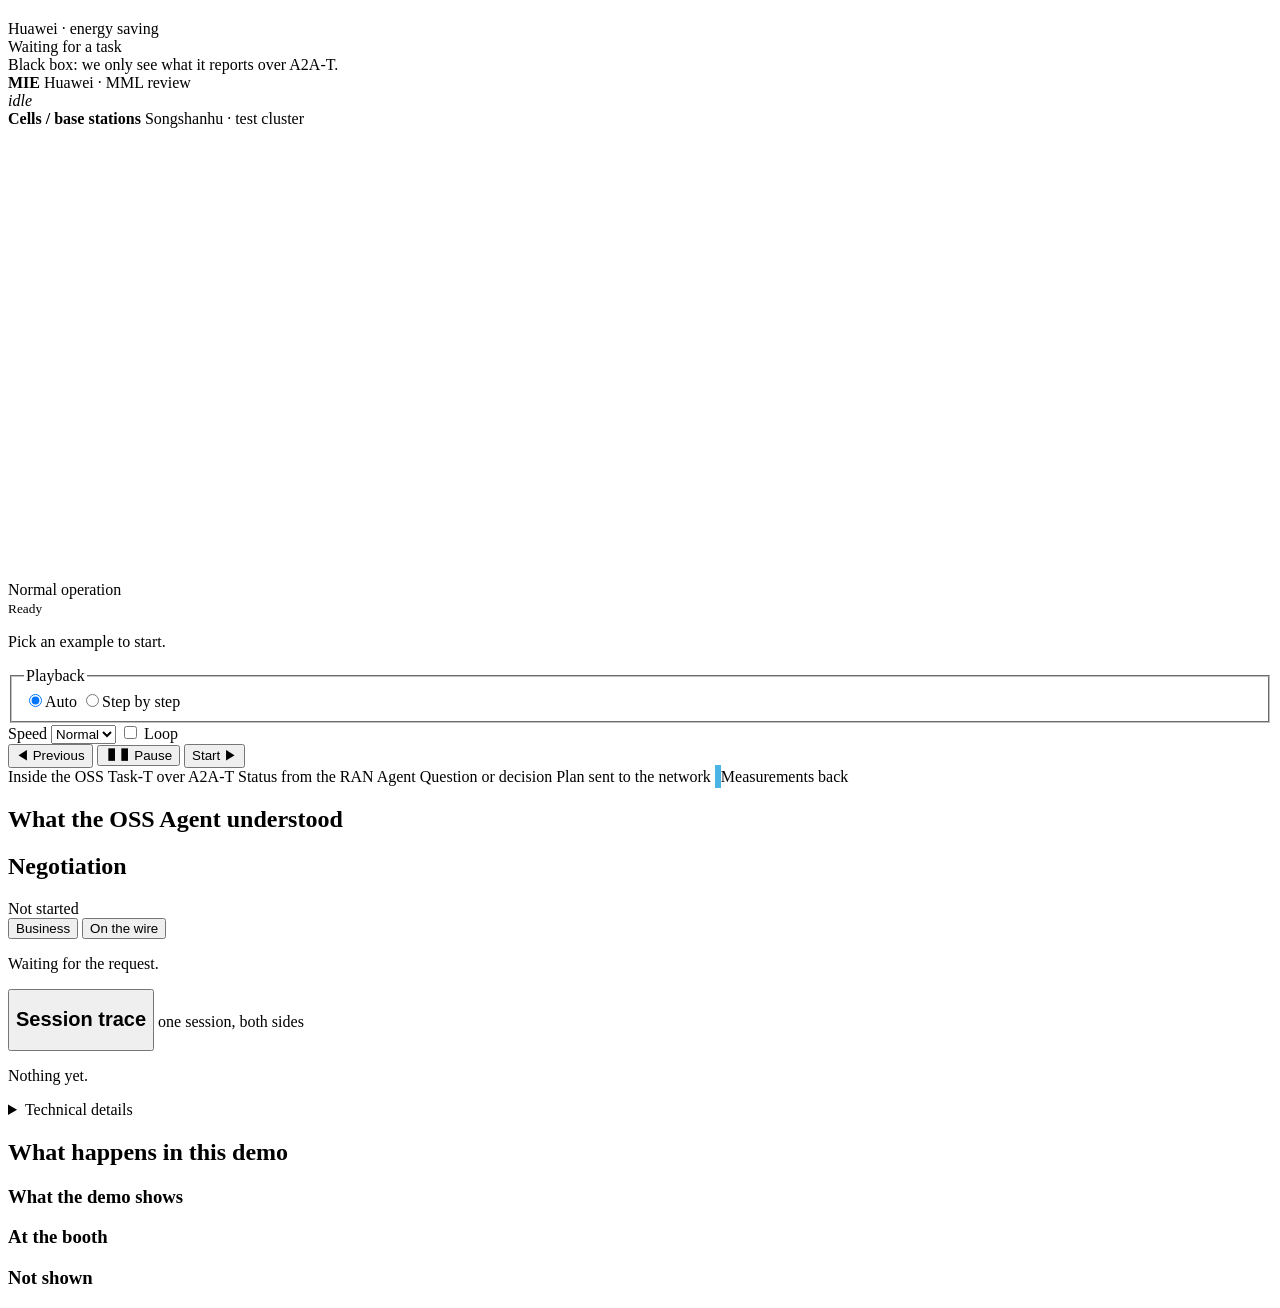
==== commit d1e2b75a: "feat(ran-sample): add the on-the-wire inspector and fix MML timing Signed-off-by: codetalks-hw <liha" ====
--- a/a2a-t-sample/ran-energy-saving/demo/web/presentation/index.html
+++ b/a2a-t-sample/ran-energy-saving/demo/web/presentation/index.html
@@ -22,6 +22,7 @@
       </div>
     </div>
     <div class="top-meta">
+      <span class="pill" id="run-pill">离线样例 · 参考数据</span>
       <span class="badge" id="badge">任务前协商</span>
     </div>
   </header>
@@ -140,7 +141,7 @@
               <b id="cells-name">Cells / base stations</b>
               <span id="cells-org">Songshanhu · test cluster</span>
             </div>
-            <svg class="cells-figure" id="cells-figure" viewBox="0 0 220 104" aria-label="Two radio cells"></svg>
+            <svg class="cells-figure" id="cells-figure" viewBox="0 0 360 128" aria-label="Six radio sites"></svg>
             <div class="actor-state" id="s-cells">Normal operation</div>
           </div>
 
@@ -209,12 +210,16 @@
           <span class="round-dots" id="round-dots" aria-hidden="true"></span>
           <div class="seg" role="group" aria-label="Negotiation view">
             <button id="tab-business" type="button" aria-pressed="true">Business</button>
-            <button id="tab-wire" type="button" aria-pressed="false">Message</button>
+            <button id="tab-wire" type="button" aria-pressed="false">On the wire</button>
           </div>
         </div>
         <div class="body nego-body" id="nego-body">
           <ol class="turns" id="turns"></ol>
           <div class="wire" id="wire" hidden>
+            <div class="wire-format" id="wire-format" role="group" aria-label="Message format">
+              <button id="wire-t" type="button" aria-pressed="true">A2A-T (Task-T)</button>
+              <button id="wire-a" type="button" aria-pressed="false">Plain A2A</button>
+            </div>
             <p class="wire-title" id="wire-title"></p>
             <pre class="wire-code" id="wire-code"></pre>
             <p class="wire-note" id="wire-note" hidden></p>
@@ -248,9 +253,11 @@
     <div class="below-grid" id="below-flow"></div>
     <div class="notes">
       <div><h3 id="shows-title">What the demo shows</h3><ul id="shows-list"></ul></div>
+      <div><h3 id="booth-title">At the booth</h3><ul id="booth-list"></ul></div>
       <div><h3 id="not-shown-title">Not shown</h3><ul id="not-shown-list"></ul></div>
     </div>
     <p class="below-note" id="below-note"></p>
   </section>
+  <footer class="footer" id="footer"></footer>
 </body>
 </html>
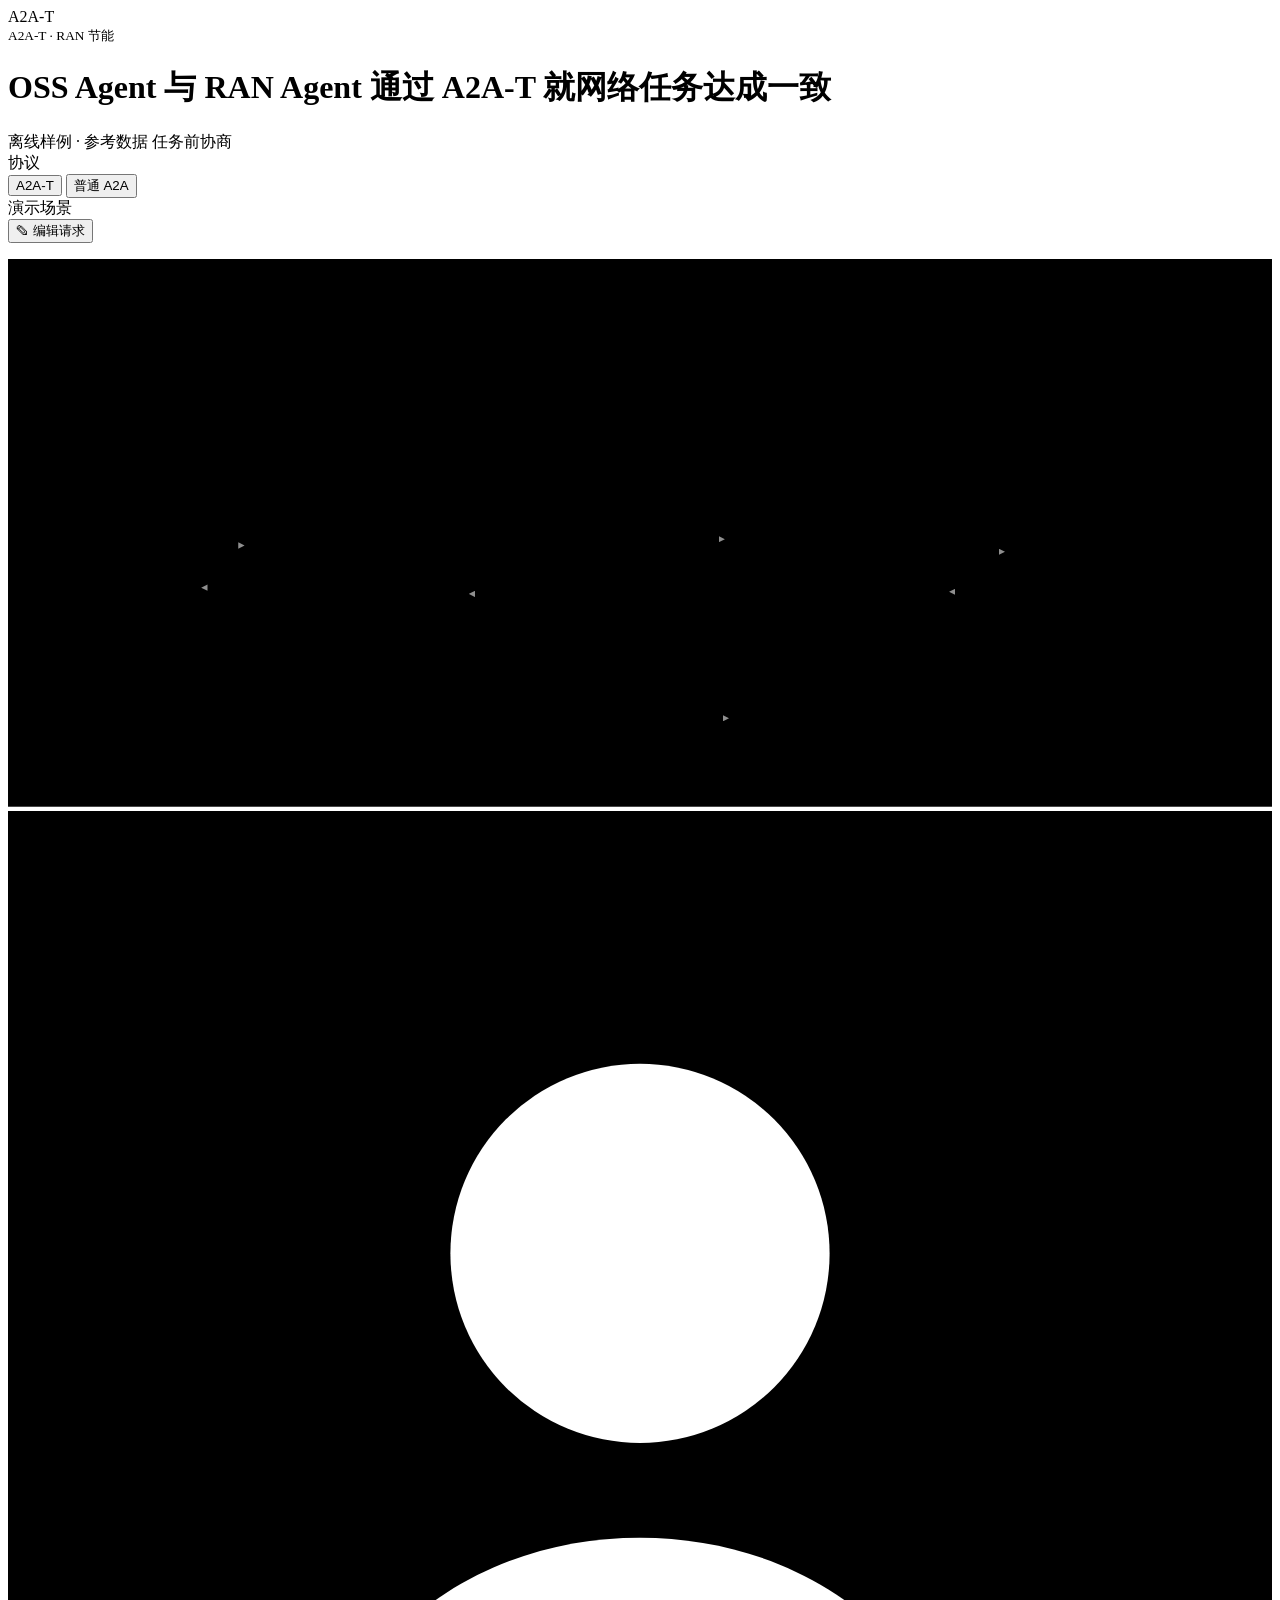
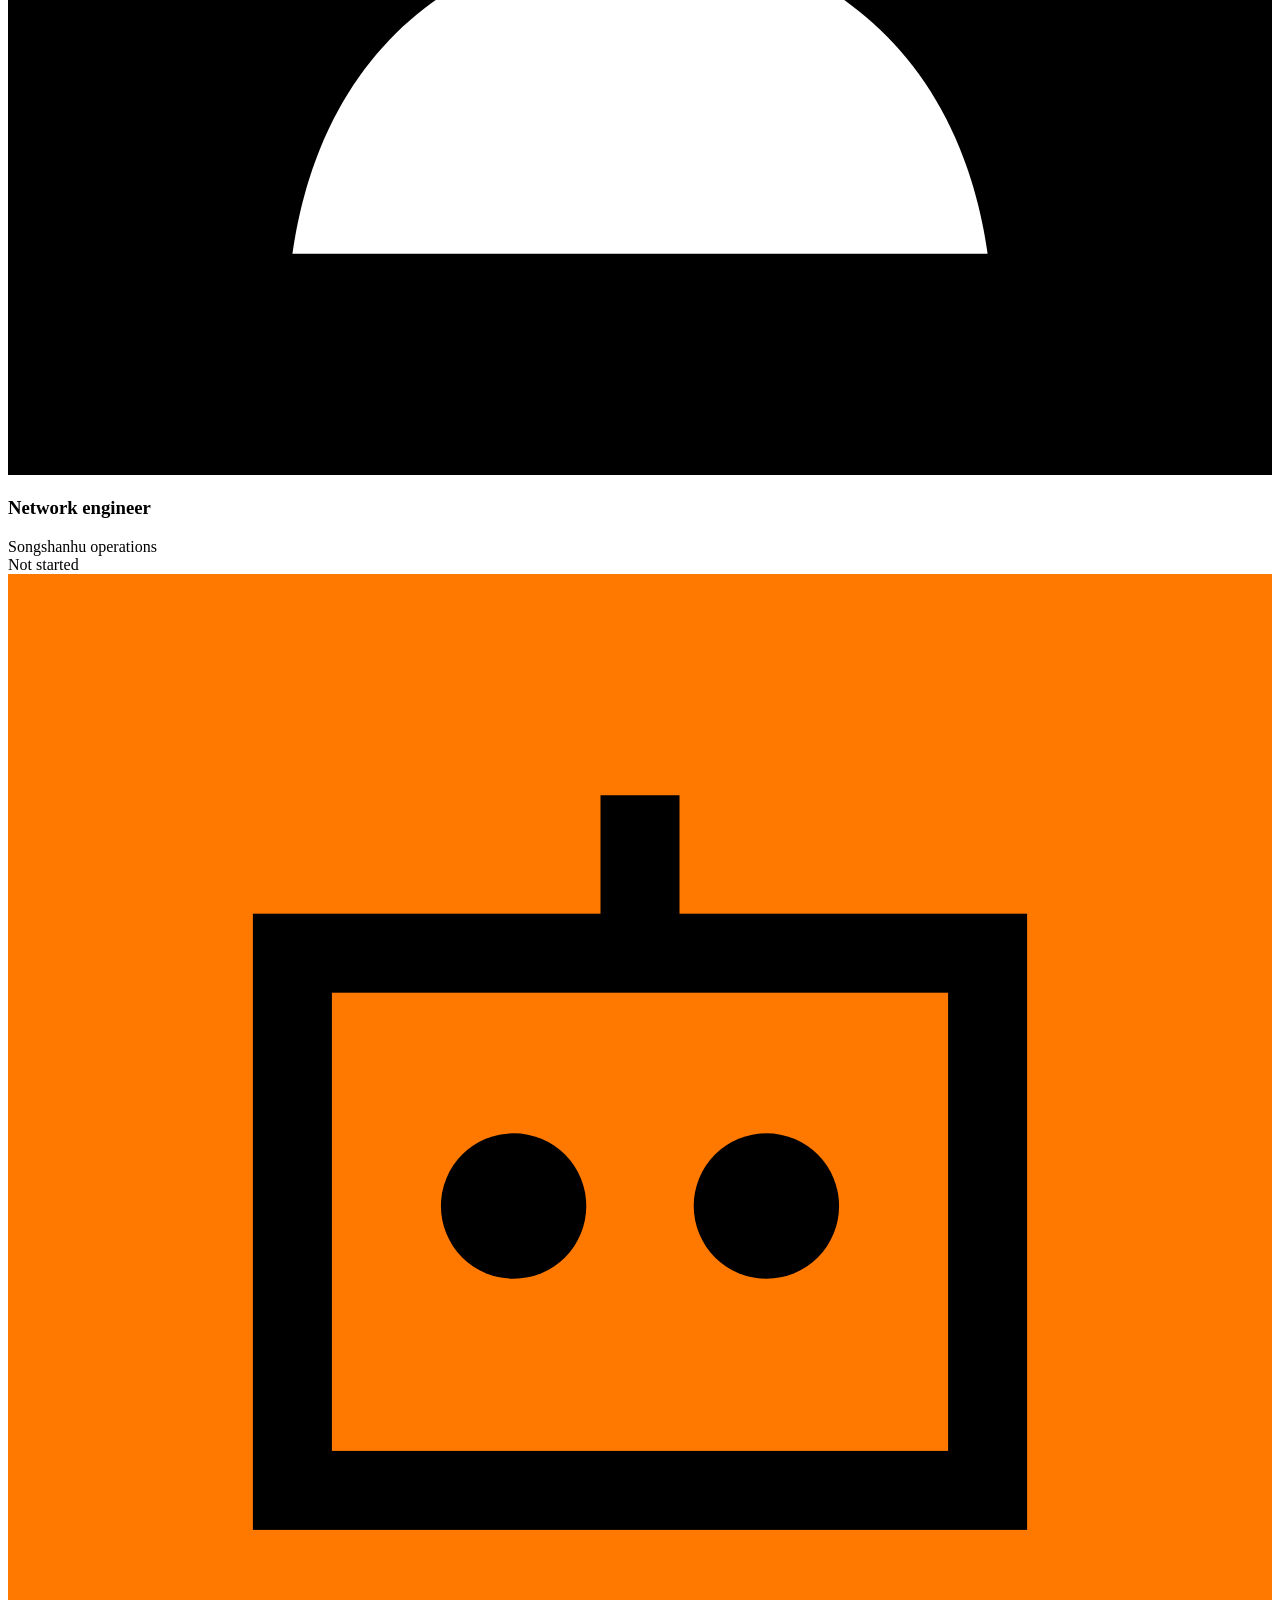
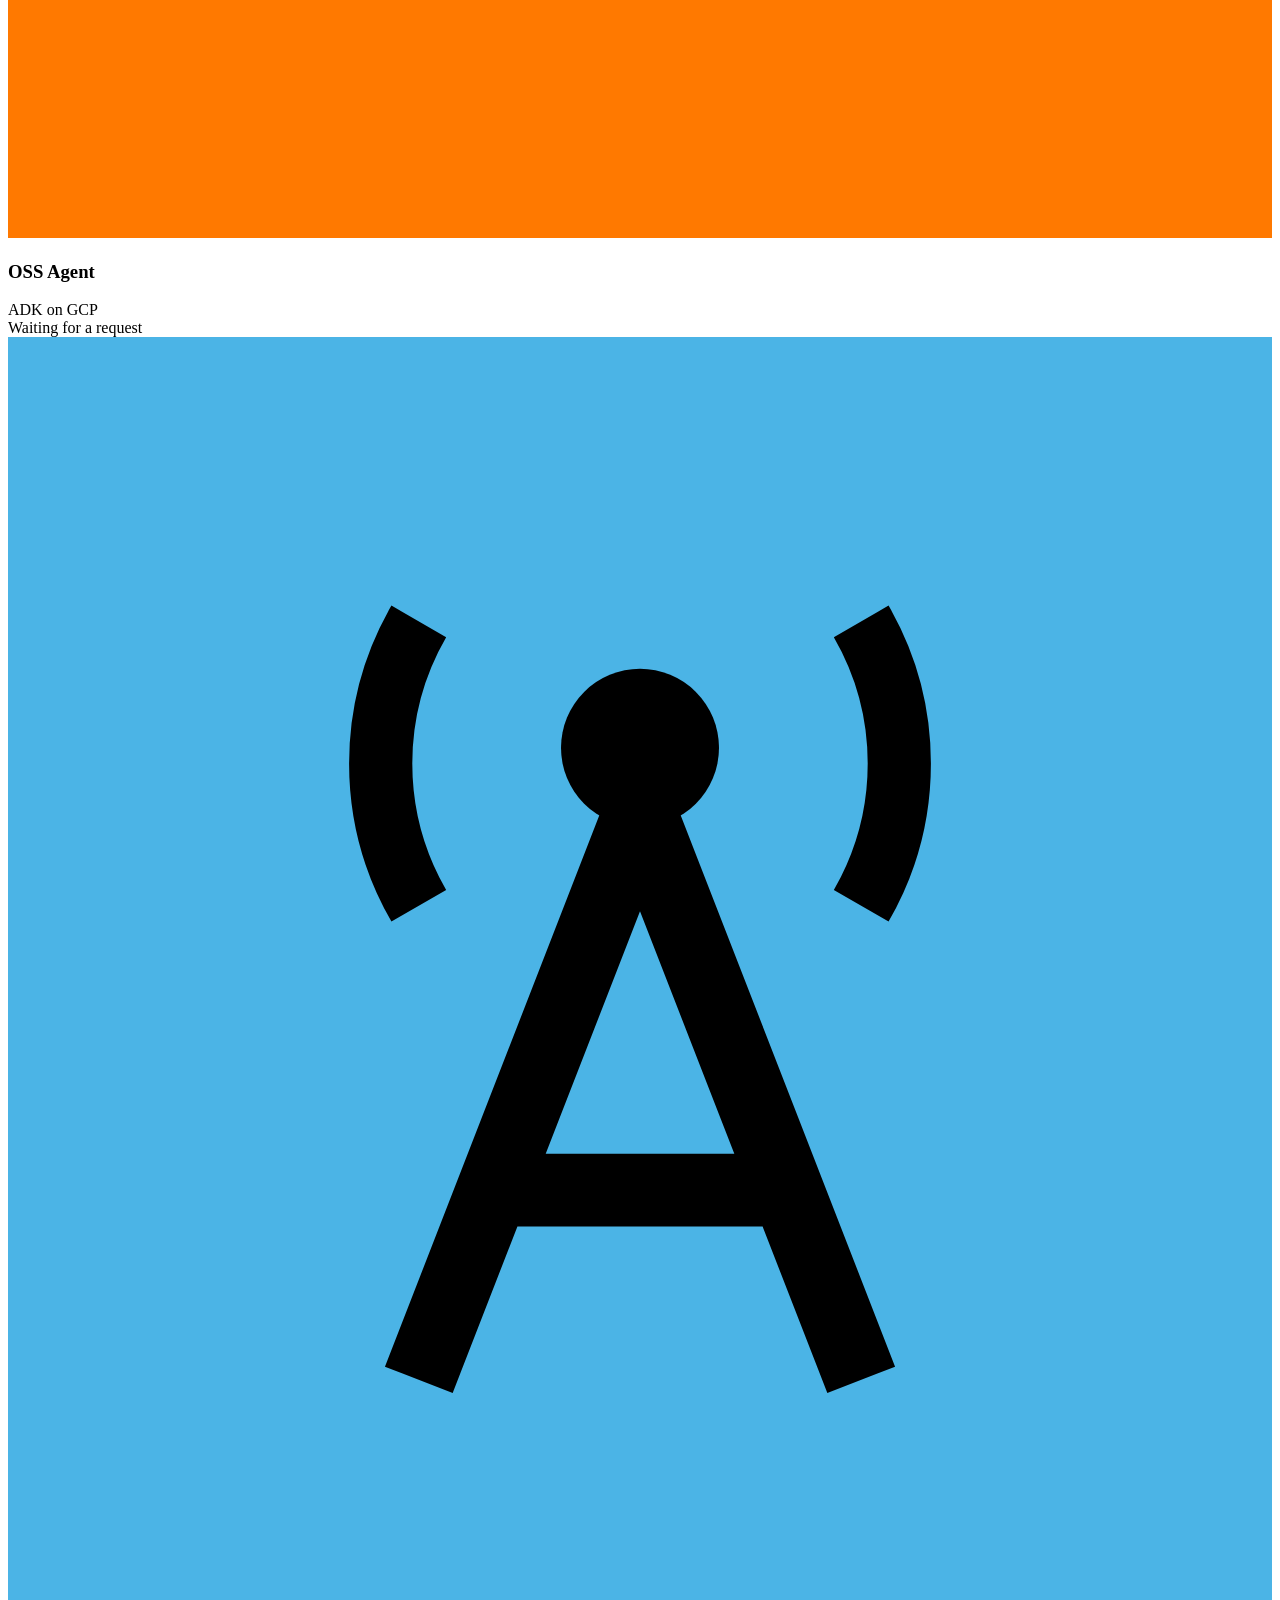
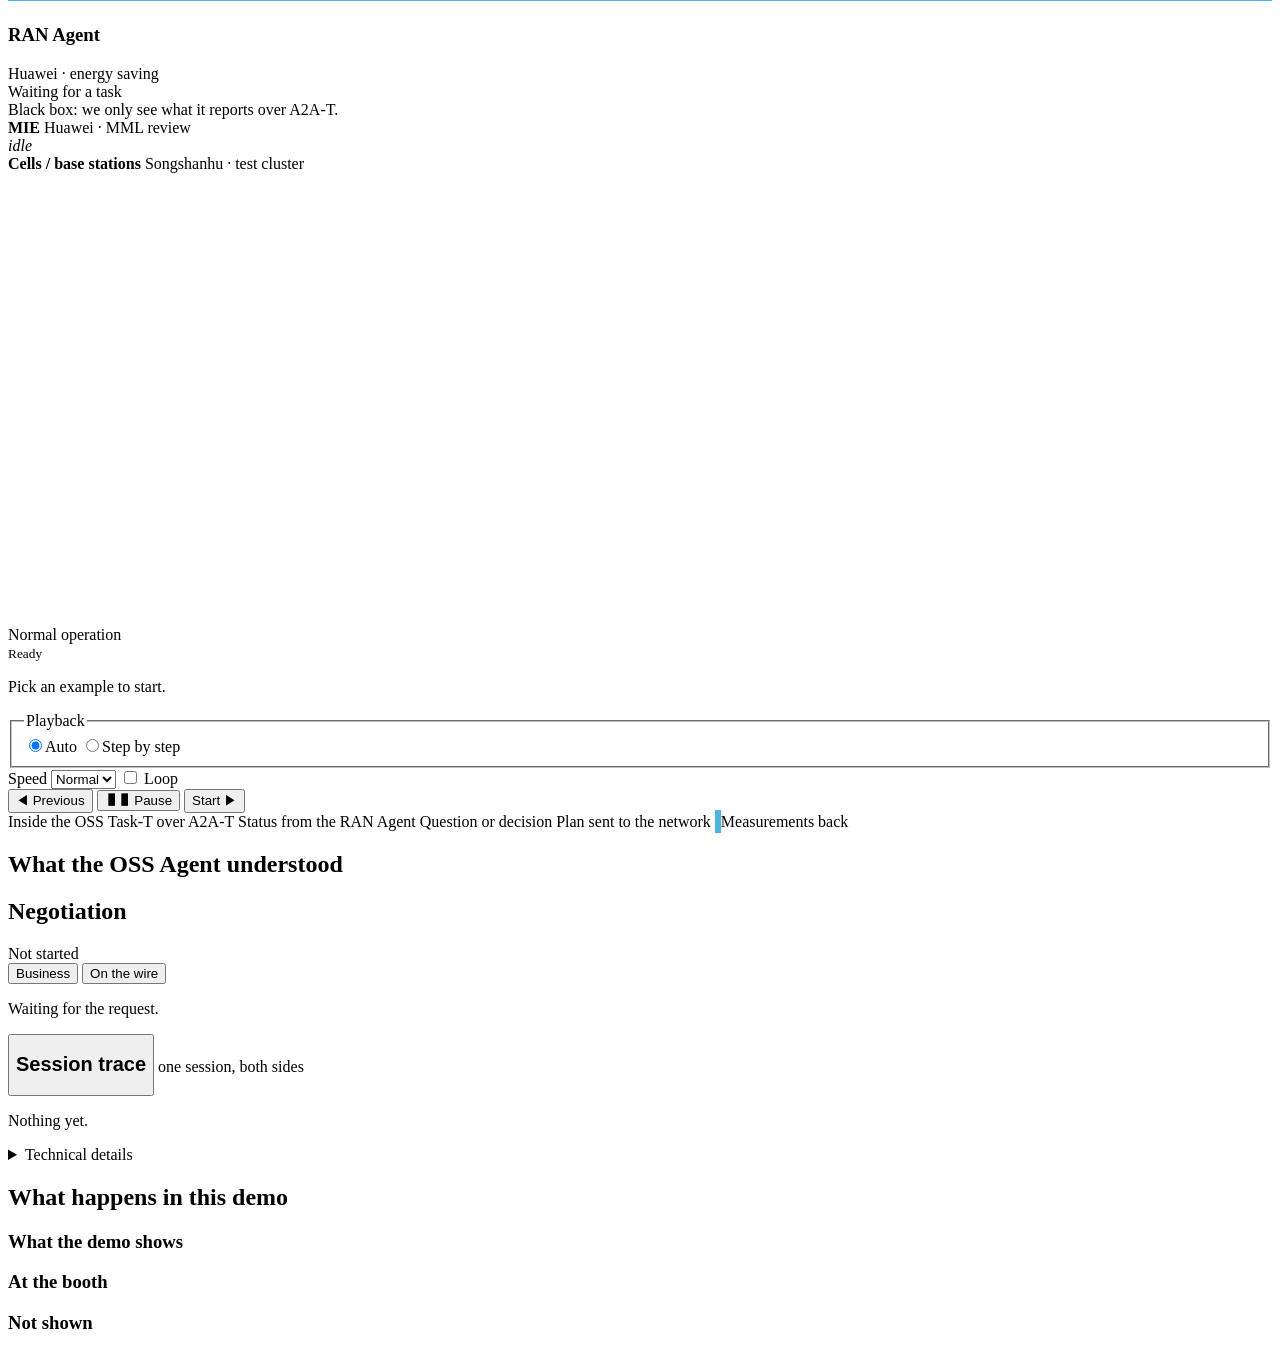
==== commit ad21c6e0: "feat(ran-sample): add a real plain-A2A protocol comparison Signed-off-by: codetalks-hw <lihaizhen5@h" ====
--- a/a2a-t-sample/ran-energy-saving/demo/web/presentation/index.html
+++ b/a2a-t-sample/ran-energy-saving/demo/web/presentation/index.html
@@ -29,6 +29,15 @@
 
   <main class="main">
     <section class="left" aria-label="演示舞台">
+      <div class="protocol-row">
+        <span class="micro-label" id="protocol-label">协议</span>
+        <div class="protocols" id="protocol-switch" role="group" aria-labelledby="protocol-label">
+          <button class="pbtn" id="proto-a2at" type="button" aria-pressed="true">A2A-T</button>
+          <button class="pbtn" id="proto-plain" type="button" aria-pressed="false">普通 A2A</button>
+        </div>
+        <span class="protocol-hint" id="protocol-hint"></span>
+      </div>
+
       <div class="toolbar">
         <span class="micro-label" id="scenarios-label">演示场景</span>
         <div class="presets" id="scenario-chips" role="group" aria-labelledby="scenarios-label"></div>
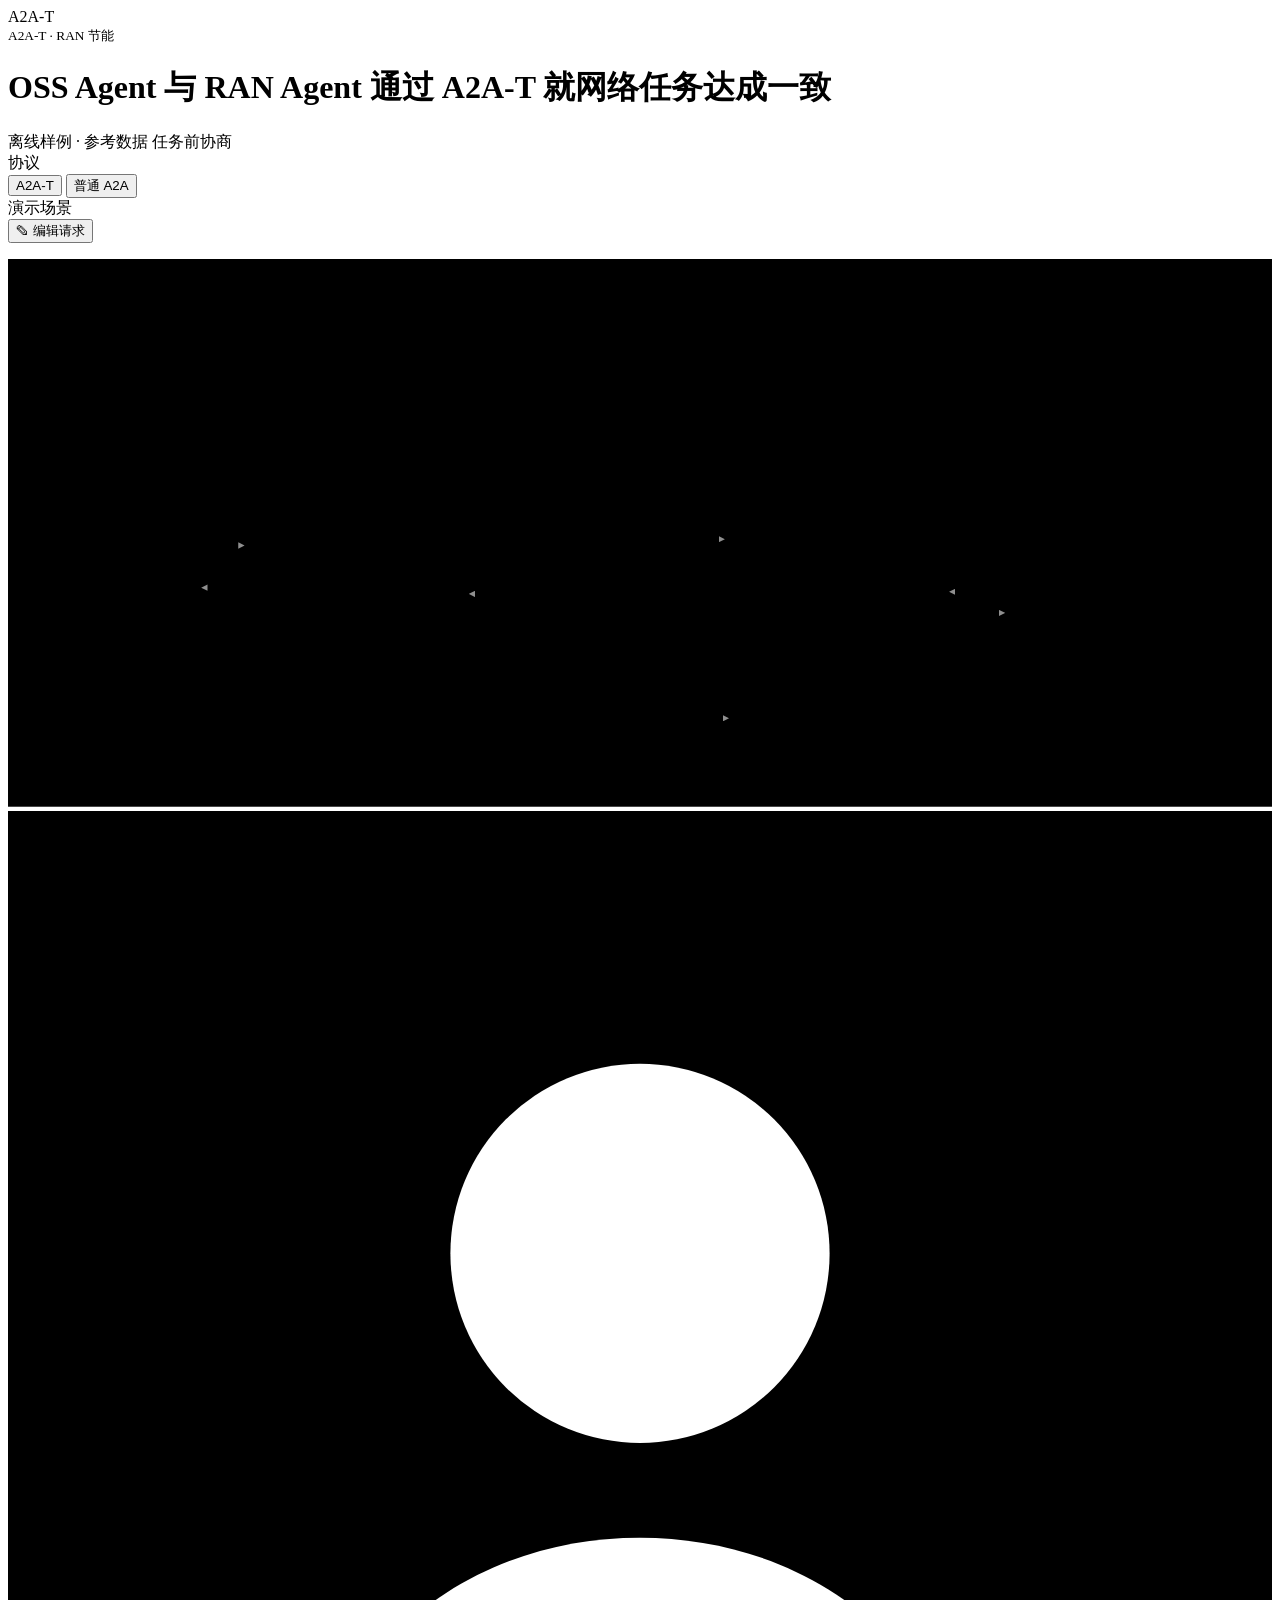
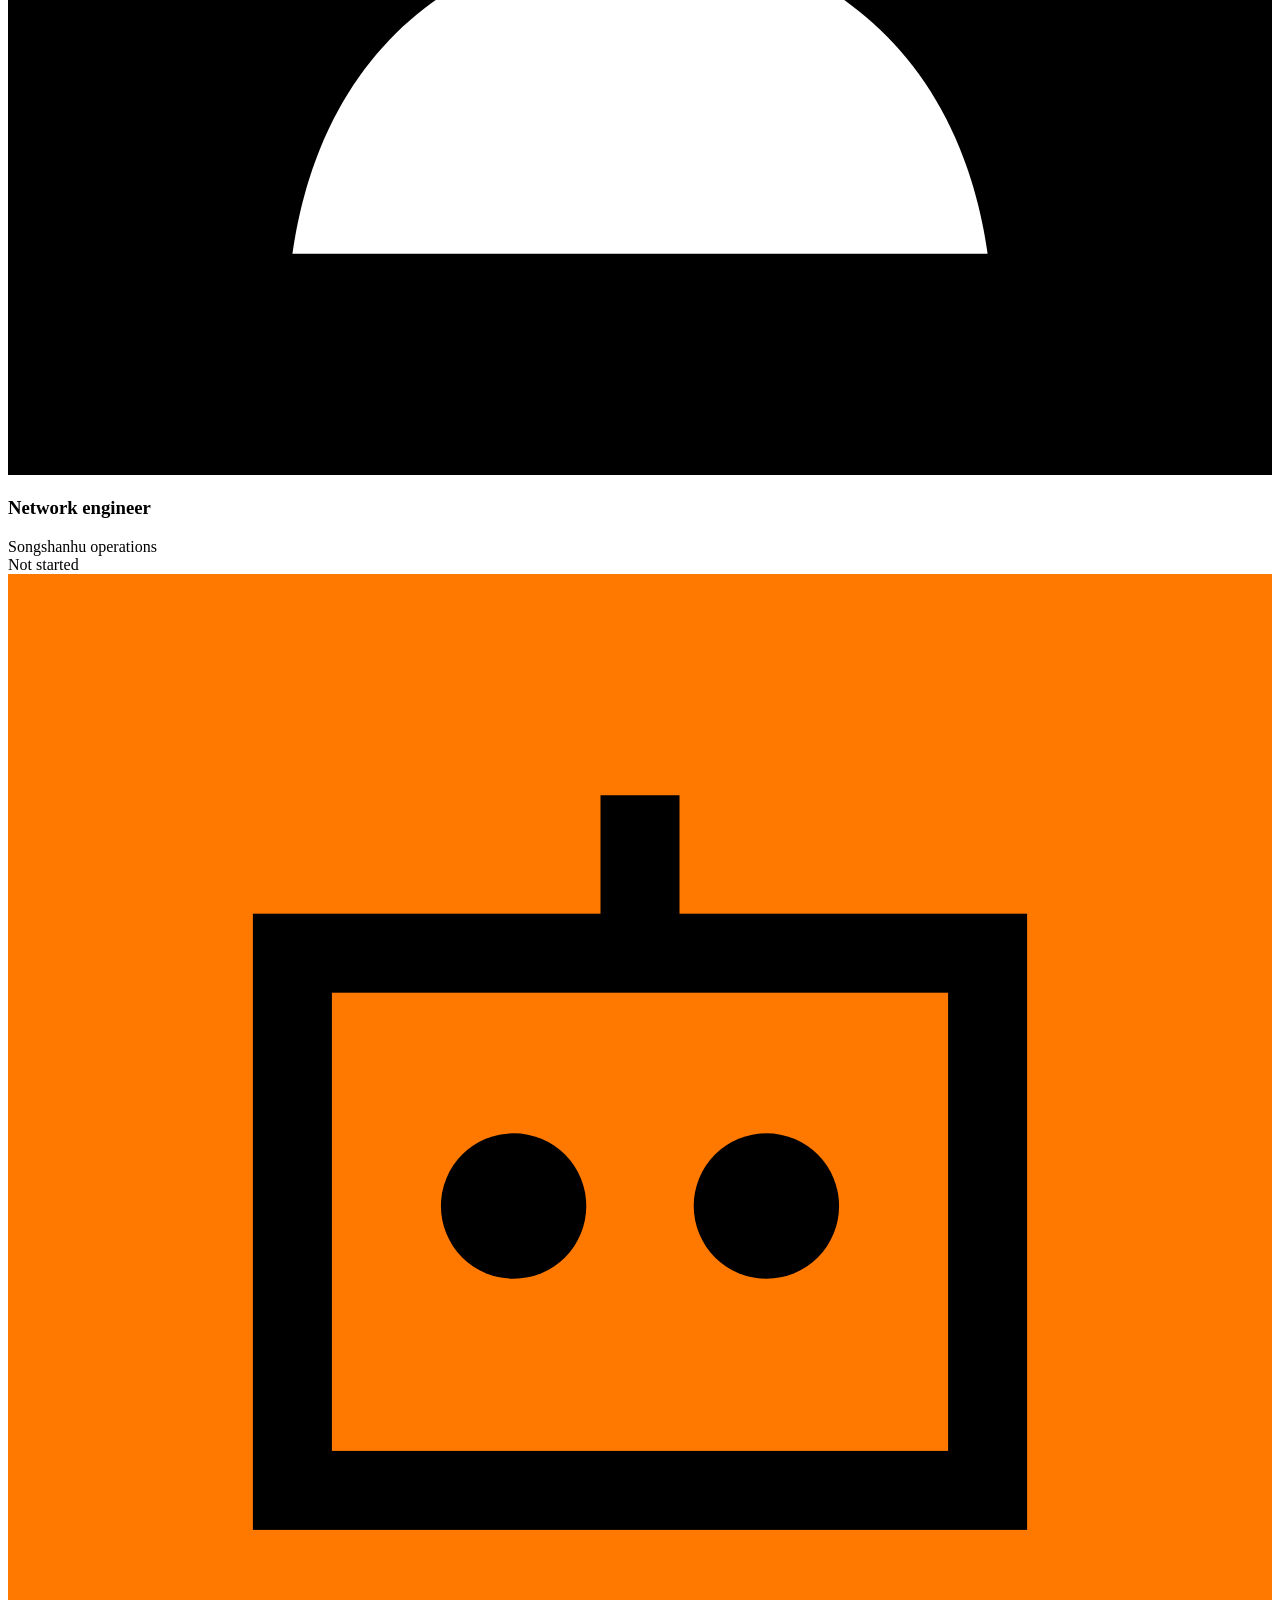
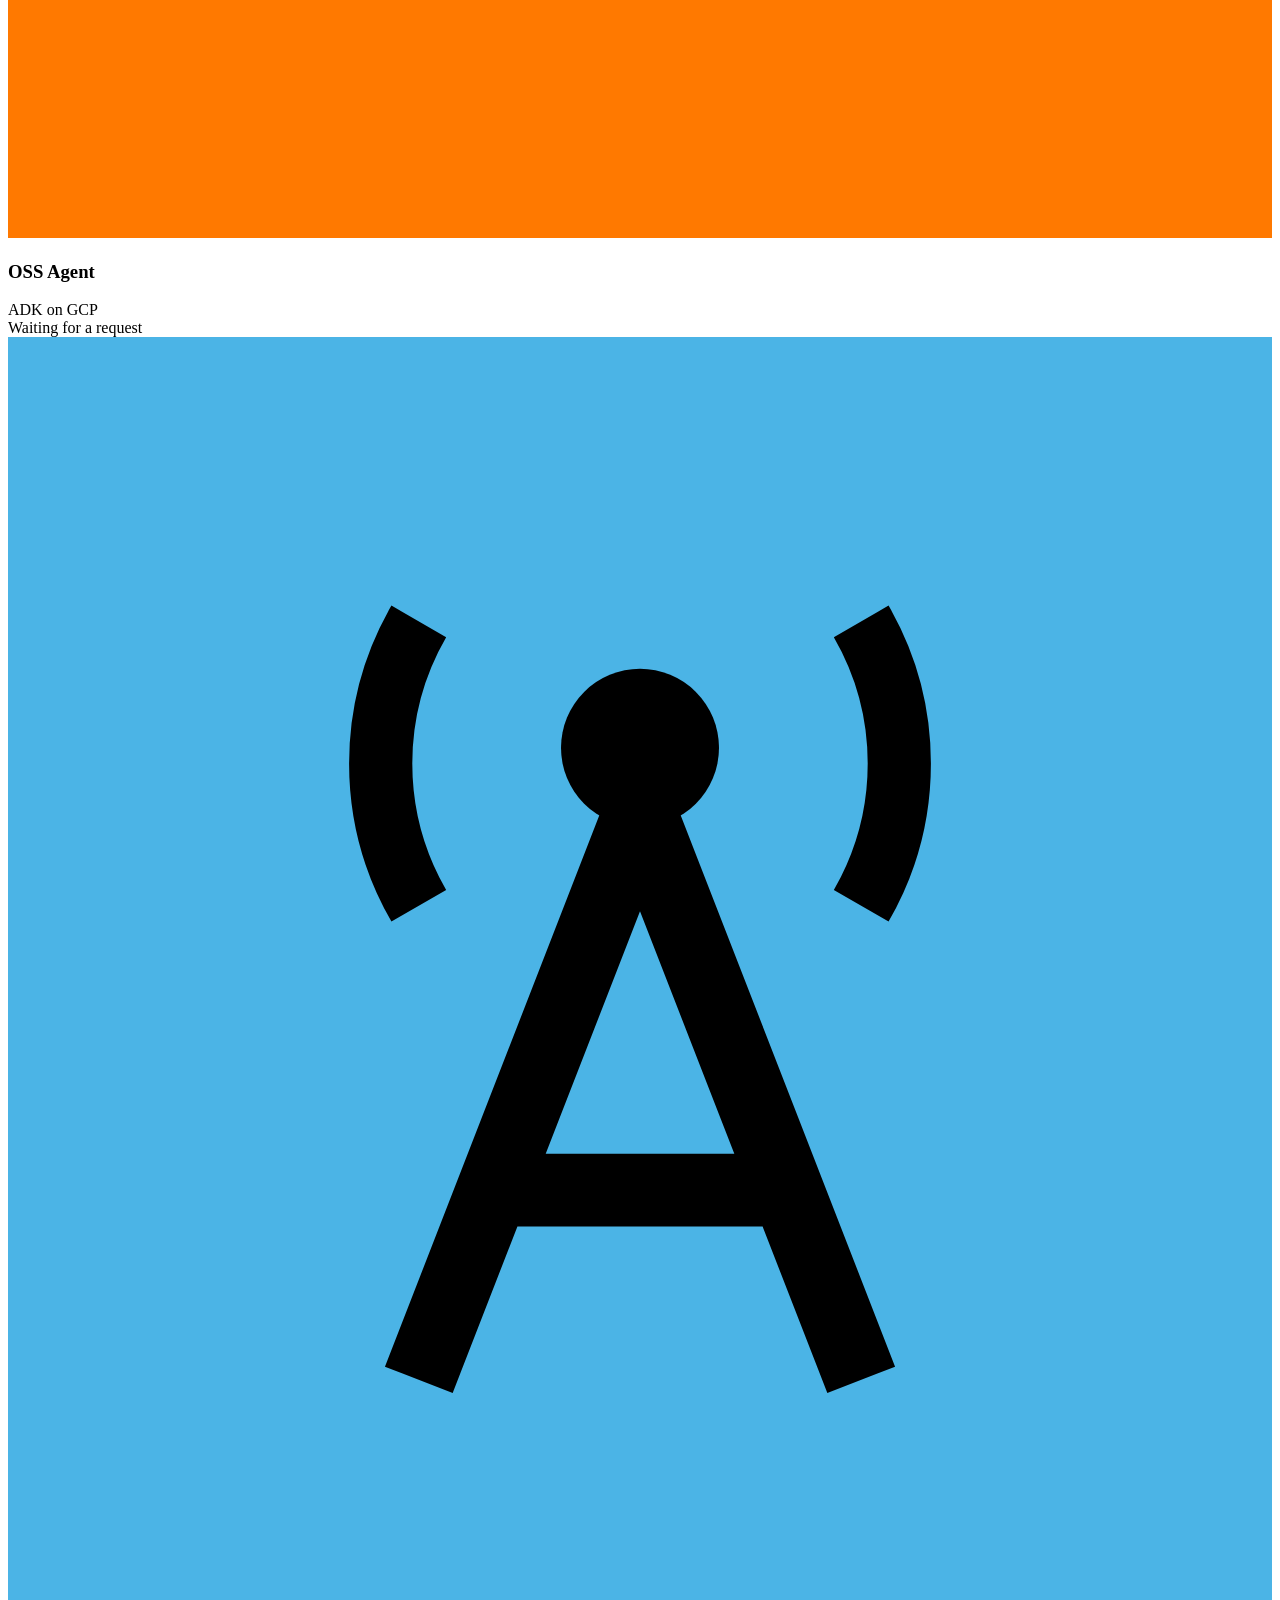
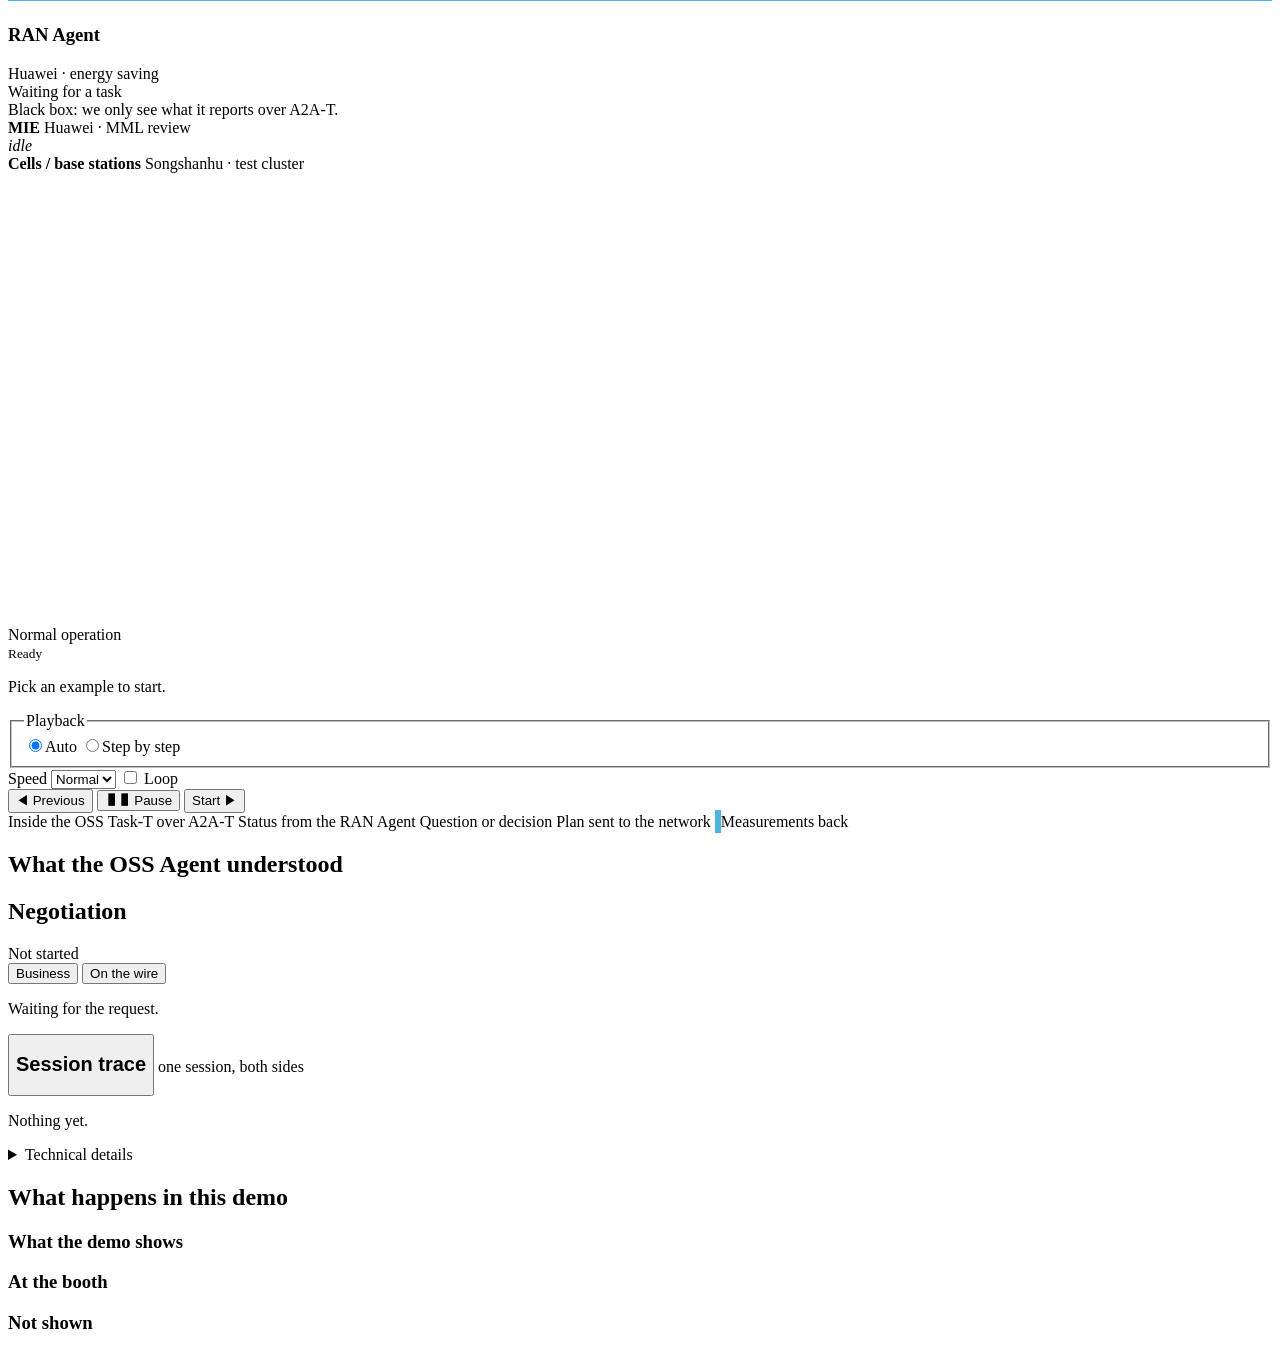
==== commit 07cef977: "fix(ran-sample): dispatch MML from MIE and align the radio-site states Signed-off-by: codetalks-hw <" ====
--- a/a2a-t-sample/ran-energy-saving/demo/web/presentation/index.html
+++ b/a2a-t-sample/ran-energy-saving/demo/web/presentation/index.html
@@ -46,6 +46,11 @@
         </button>
       </div>
       <p class="scenario-desc" id="scenario-desc"></p>
+
+      <div class="request-card" id="request-card" hidden>
+        <span class="micro-label" id="request-card-label">Request</span>
+        <p id="request-card-text"></p>
+      </div>
 
       <div class="drawer" id="drawer" hidden>
         <label class="micro-label" for="request-text" id="request-title">网络操作工程师的请求</label>
@@ -83,7 +88,7 @@
             <path id="lane-return" class="lane" d="M224 312 L184 312" marker-end="url(#arrow)"/>
             <path id="lane-task" class="lane" d="M436 266 L680 266" marker-end="url(#arrow)"/>
             <path id="lane-status" class="lane" d="M680 318 L438 318" marker-end="url(#arrow)"/>
-            <path id="lane-apply" class="lane" d="M892 278 L946 278" marker-end="url(#arrow)"/>
+            <path id="lane-mie-apply" class="lane" d="M896 434 L928 434 L928 336 L946 336" marker-end="url(#arrow)"/>
             <path id="lane-data" class="lane" d="M946 316 L894 316" marker-end="url(#arrow)"/>
             <path id="lane-approval" class="lane dash" d="M110 404 L110 436 L684 436" marker-end="url(#arrow)"/>
             <line class="lane dash" x1="788" y1="404" x2="788" y2="414"/>
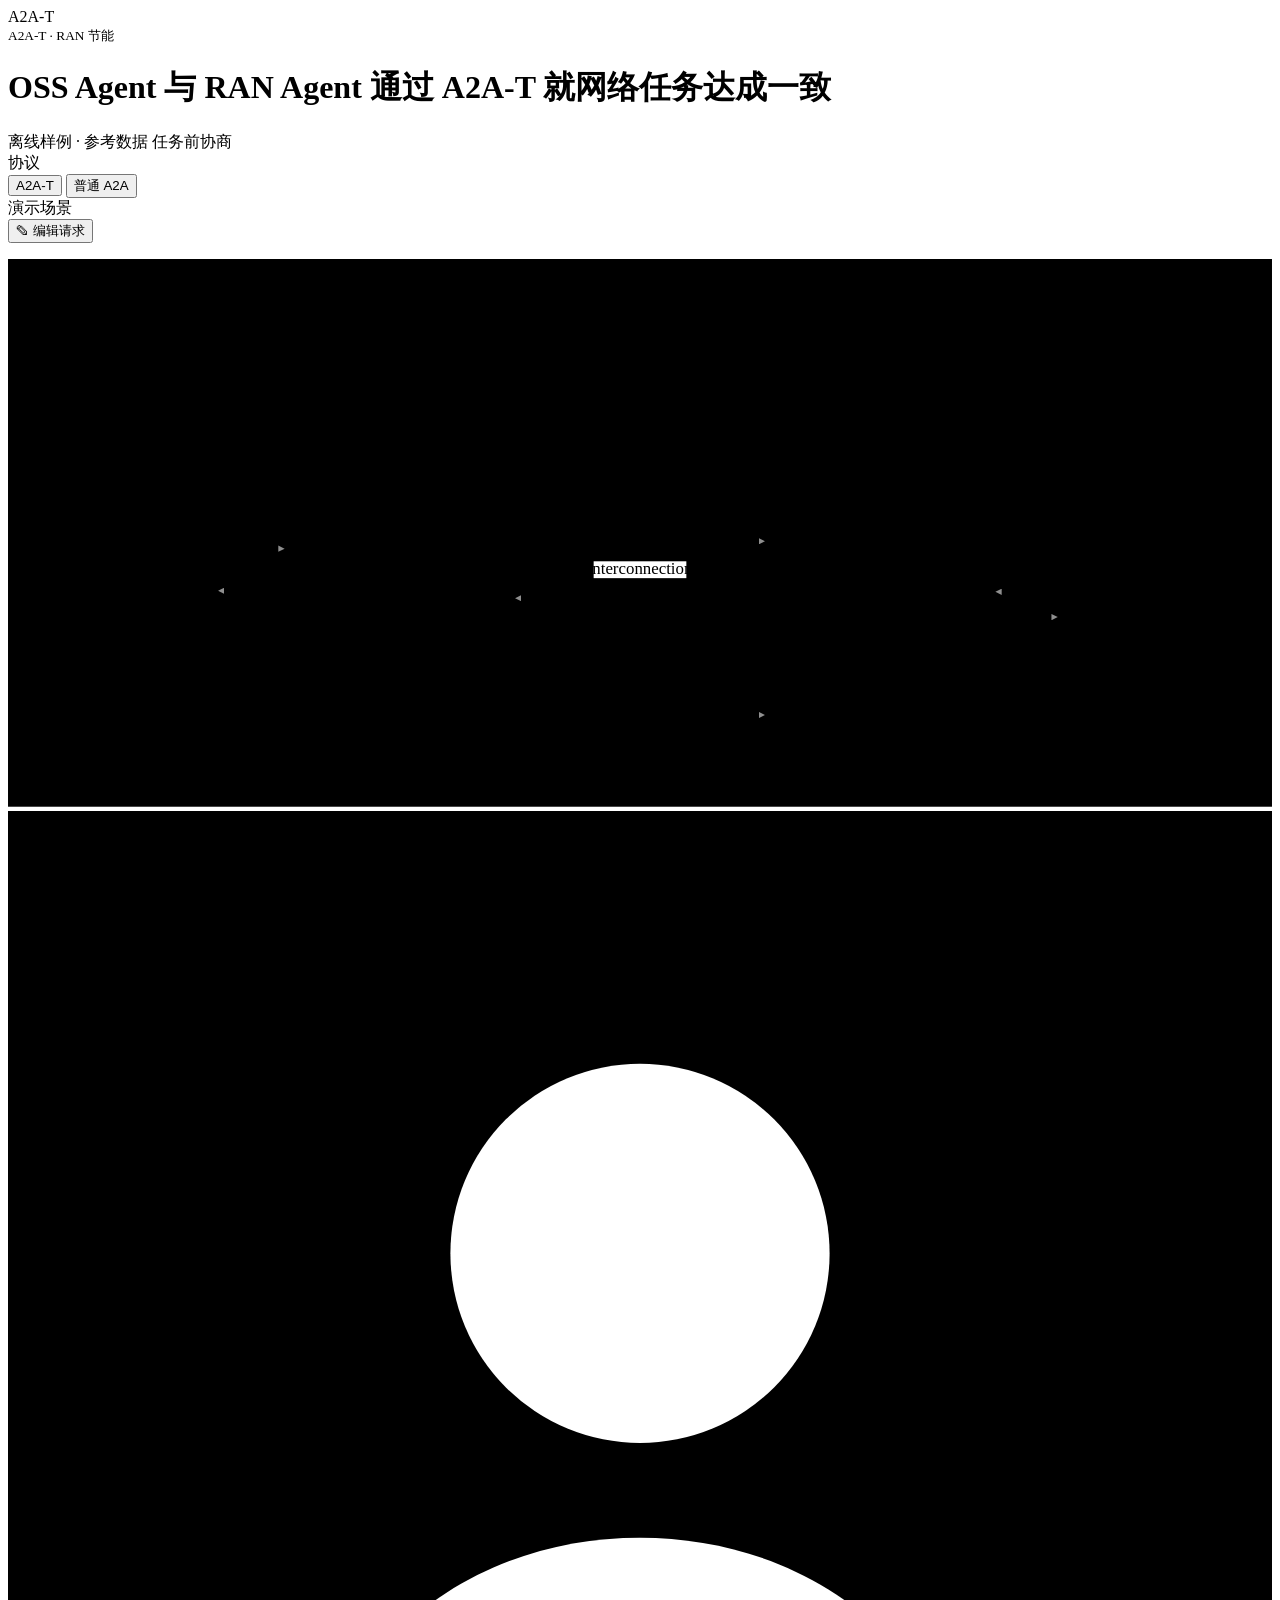
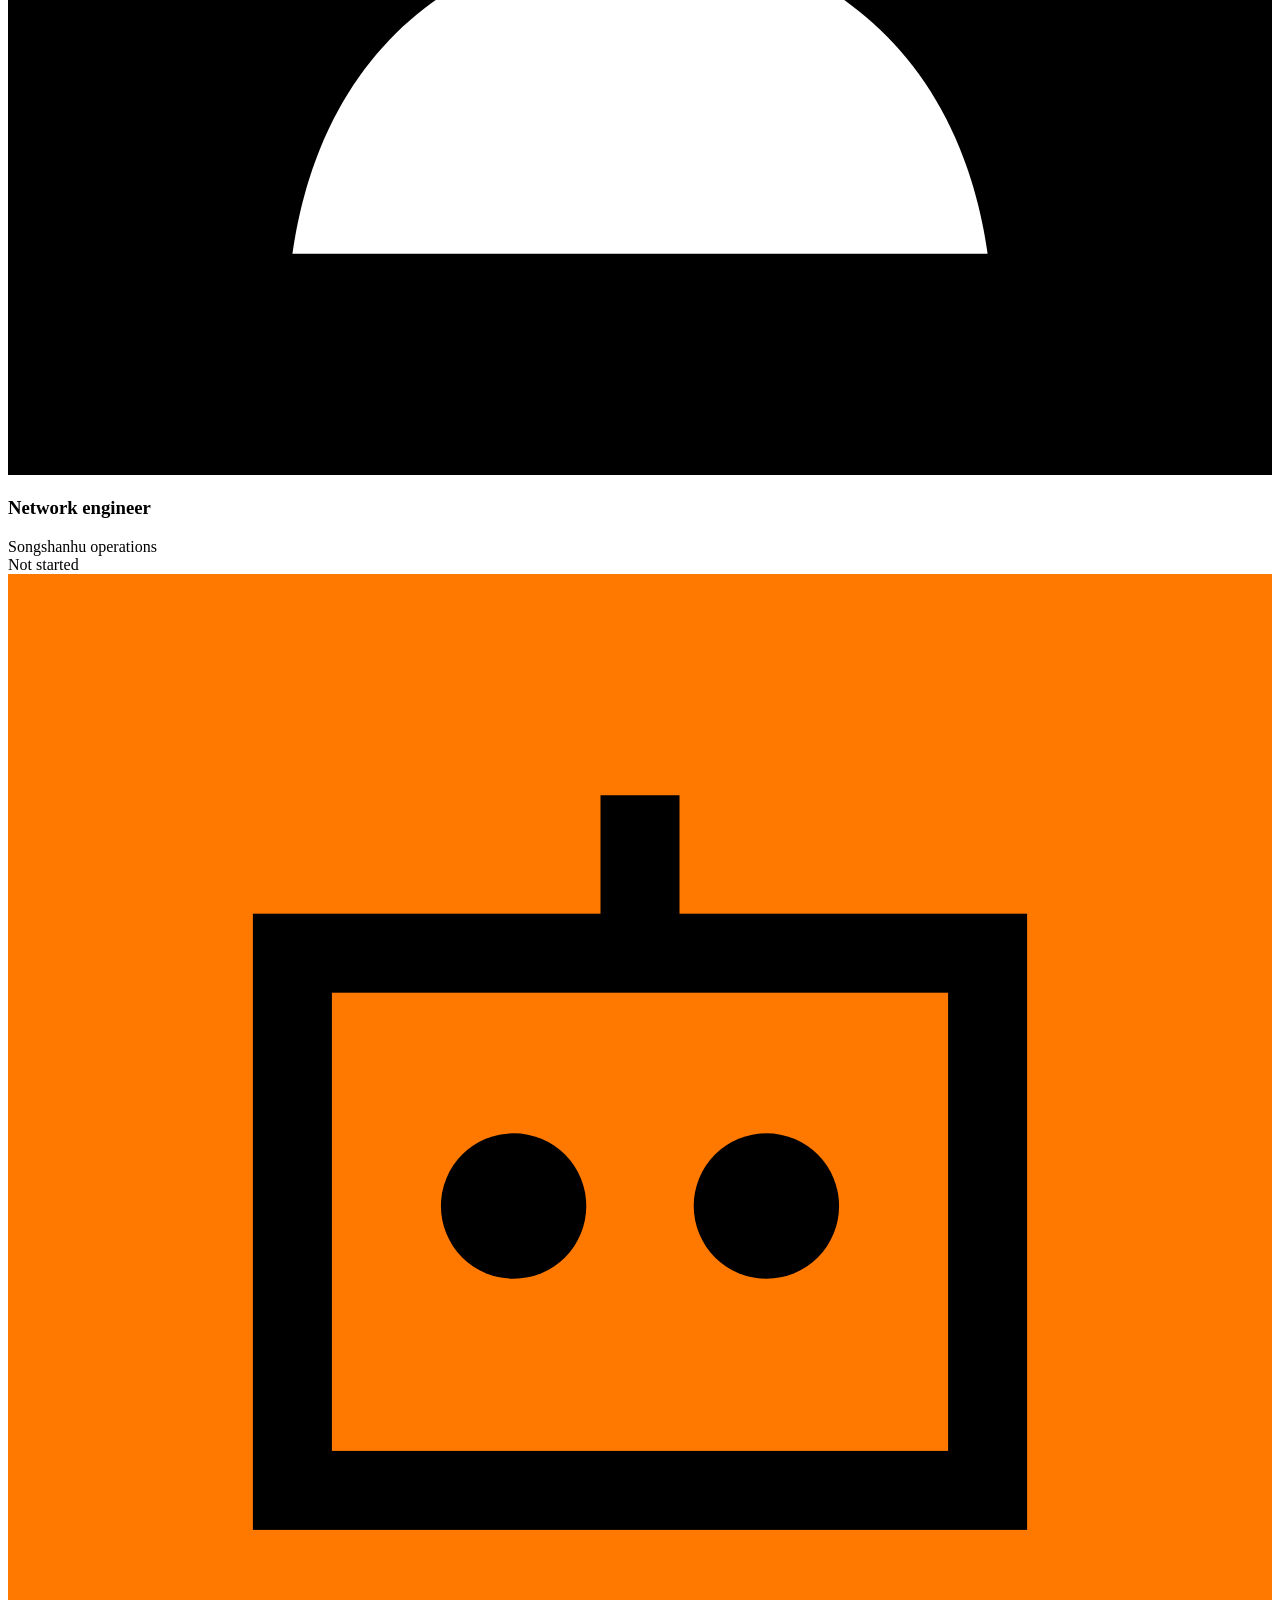
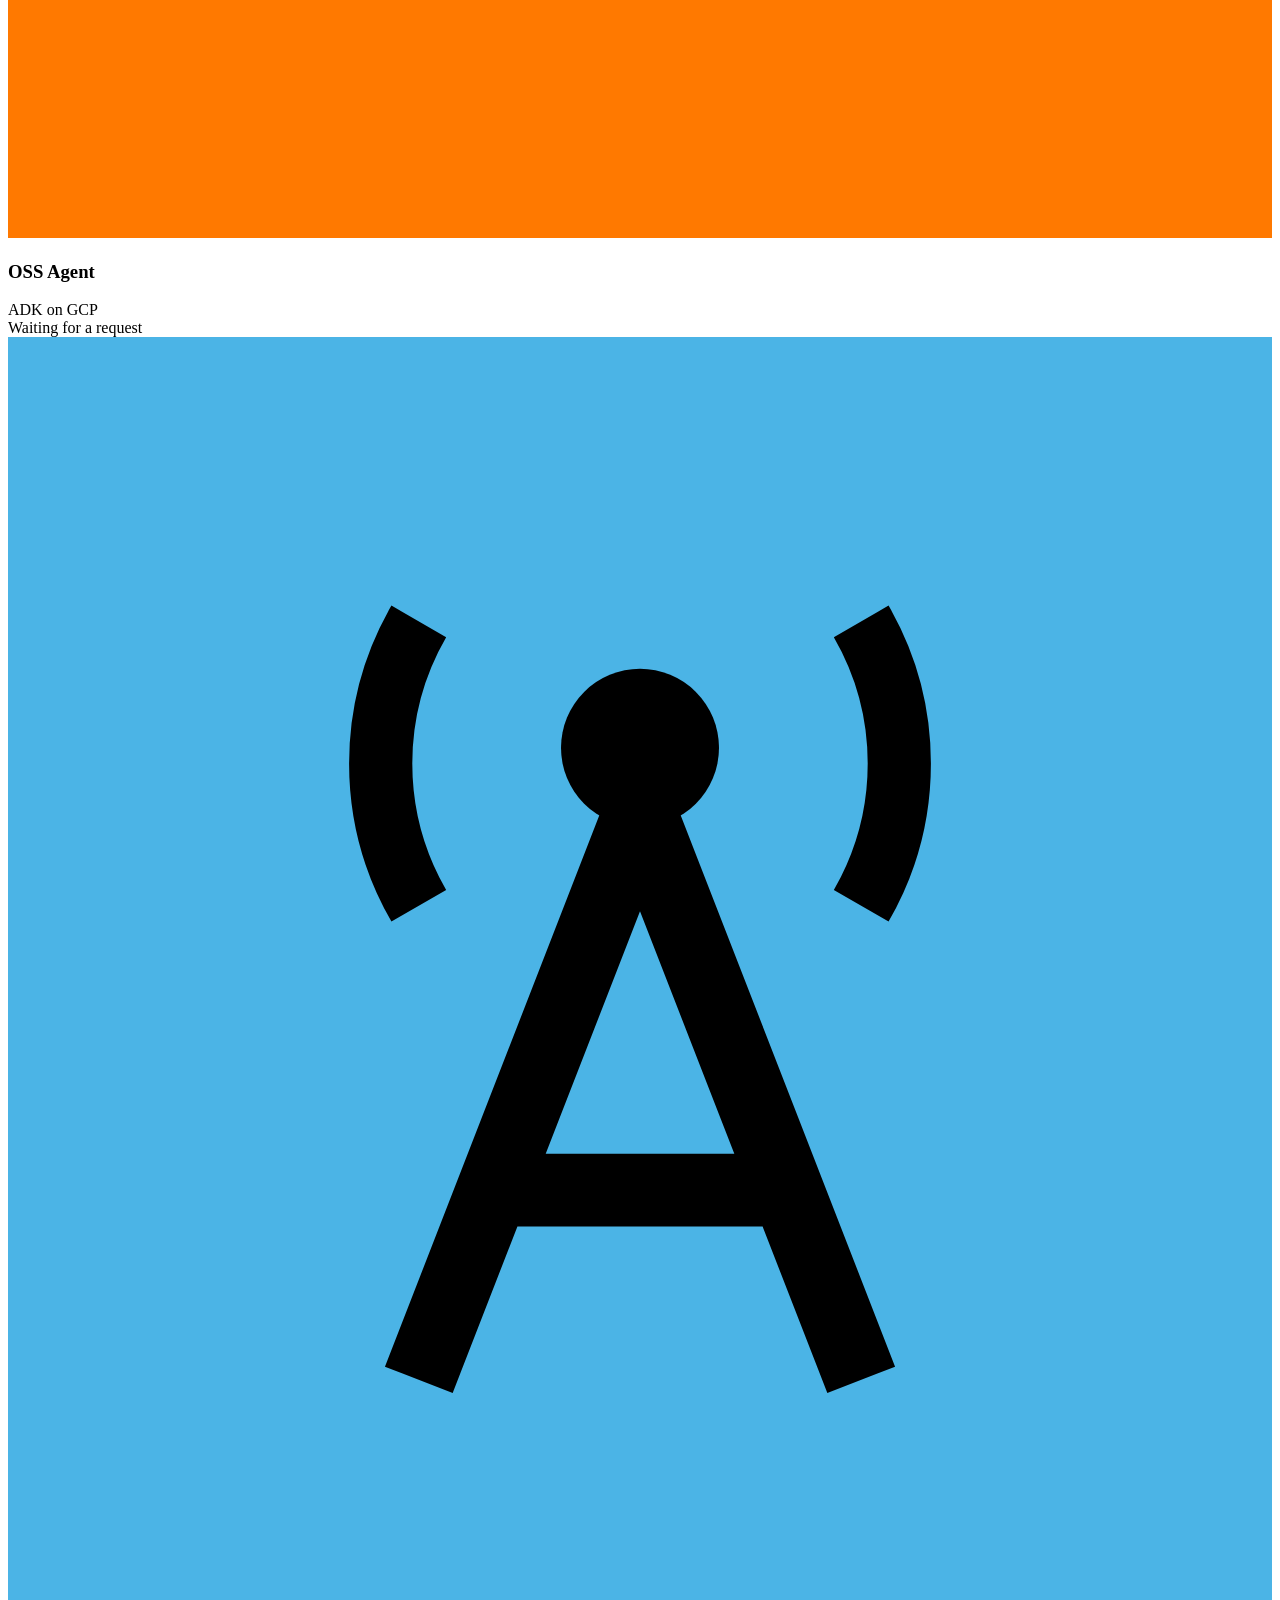
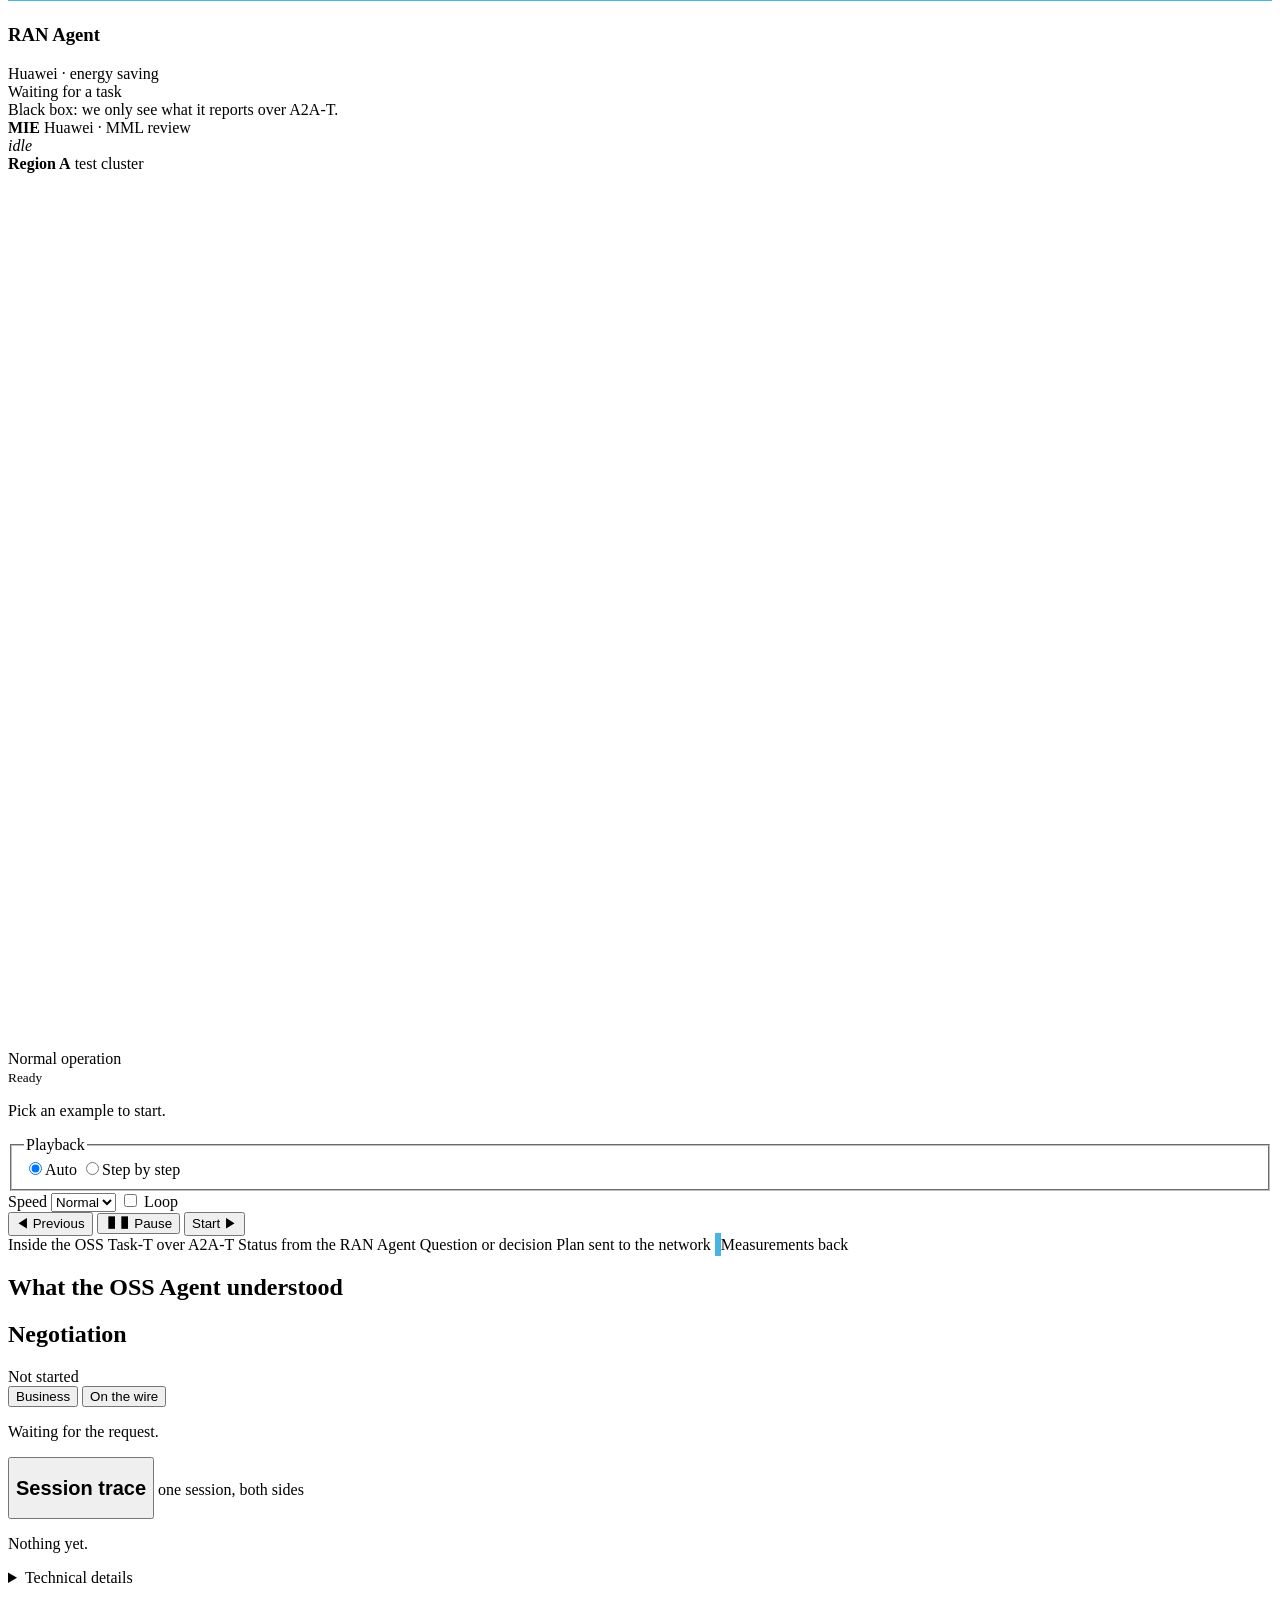
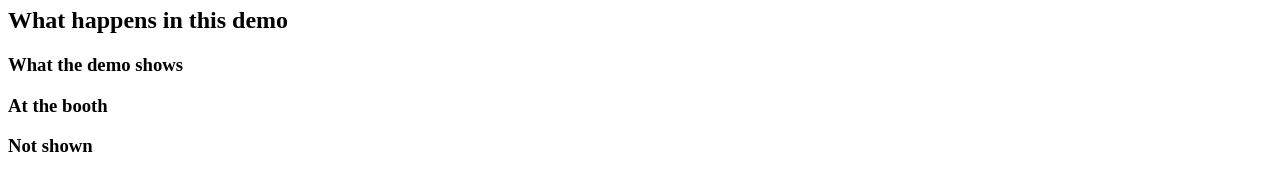
==== commit 5288e834: "fix(ran-sample): port the reference demo's authored stage state machine Signed-off-by: codetalks-hw " ====
--- a/a2a-t-sample/ran-energy-saving/demo/web/presentation/index.html
+++ b/a2a-t-sample/ran-energy-saving/demo/web/presentation/index.html
@@ -78,21 +78,23 @@
             <line class="divider" x1="600" y1="0" x2="600" y2="520"/>
             <text class="zone-lbl" x="300" y="505" text-anchor="middle" id="zone-label-it">IT environment · OSS side</text>
             <text class="zone-lbl" x="900" y="505" text-anchor="middle" id="zone-label-net">Network environment · Songshanhu</text>
-            <rect class="chan" x="470" y="220" width="260" height="120"/>
-            <text class="chan-lbl" x="600" y="210" text-anchor="middle" id="chan-label">A2A-T</text>
-            <text class="chan-sub" x="600" y="368" text-anchor="middle" id="chan-sub1">A2A message + Task-T extension</text>
-            <text class="chan-sub" x="600" y="384" text-anchor="middle" id="chan-sub2">Negotiation-T · status updates</text>
-            <text class="lane-lbl" x="600" y="250" text-anchor="middle" id="lane-task-label">tasks →</text>
-            <text class="lane-lbl" x="600" y="342" text-anchor="middle" id="lane-status-label">← status, questions</text>
-            <path id="lane-request" class="lane" d="M184 272 L224 272" marker-end="url(#arrow)"/>
-            <path id="lane-return" class="lane" d="M224 312 L184 312" marker-end="url(#arrow)"/>
-            <path id="lane-task" class="lane" d="M436 266 L680 266" marker-end="url(#arrow)"/>
-            <path id="lane-status" class="lane" d="M680 318 L438 318" marker-end="url(#arrow)"/>
-            <path id="lane-mie-apply" class="lane" d="M896 434 L928 434 L928 336 L946 336" marker-end="url(#arrow)"/>
-            <path id="lane-data" class="lane" d="M946 316 L894 316" marker-end="url(#arrow)"/>
-            <path id="lane-approval" class="lane dash" d="M110 404 L110 436 L684 436" marker-end="url(#arrow)"/>
-            <line class="lane dash" x1="788" y1="404" x2="788" y2="414"/>
-            <text class="lane-lbl" x="400" y="454" text-anchor="middle" id="lane-approval-label">engineer approval before any change</text>
+            <rect class="chan" x="480" y="232" width="240" height="126"/>
+            <text class="chan-lbl" x="600" y="222" text-anchor="middle" id="chan-label">A2A-T</text>
+            <text class="chan-sub" x="600" y="378" text-anchor="middle" id="chan-sub1">A2A message + Task-T extension</text>
+            <text class="chan-sub" x="600" y="394" text-anchor="middle" id="chan-sub2">Negotiation-T · status updates</text>
+            <text class="lane-lbl" x="600" y="255" text-anchor="middle" id="lane-task-label">tasks →</text>
+            <rect x="556" y="287" width="88" height="16" fill="#fff"/>
+            <text class="div-lbl" x="600" y="299" text-anchor="middle">interconnection</text>
+            <text class="lane-lbl" x="600" y="346" text-anchor="middle" id="lane-status-label">← status, questions</text>
+            <path id="lane-request" class="lane" d="M198 275 L262 275" marker-end="url(#arrow)"/>
+            <path id="lane-return" class="lane" d="M264 315 L200 315" marker-end="url(#arrow)"/>
+            <path id="lane-task" class="lane" d="M480 268 L718 268" marker-end="url(#arrow)"/>
+            <path id="lane-status" class="lane" d="M720 322 L482 322" marker-end="url(#arrow)"/>
+            <path id="lane-mie-apply" class="lane" d="M936 433 L966 433 L966 340 L996 340" marker-end="url(#arrow)"/>
+            <path id="lane-data" class="lane" d="M996 316 L938 316" marker-end="url(#arrow)"/>
+            <path id="lane-approval" class="lane dash" d="M108 402 L108 433 L718 433" marker-end="url(#arrow)"/>
+            <line class="lane dash" x1="828" y1="401" x2="828" y2="411"/>
+            <text class="lane-lbl" x="400" y="450" text-anchor="middle" id="lane-approval-label">engineer approval before any change</text>
           </svg>
 
           <div class="bubble" id="b-eng"></div>
@@ -151,11 +153,11 @@
           </div>
 
           <div class="actor" id="a-cells">
-            <div class="cells-head">
-              <b id="cells-name">Cells / base stations</b>
-              <span id="cells-org">Songshanhu · test cluster</span>
-            </div>
-            <svg class="cells-figure" id="cells-figure" viewBox="0 0 360 128" aria-label="Six radio sites"></svg>
+            <div class="cells-clock">
+              <b id="cells-clock-main">Region A</b>
+              <span id="cells-clock-sub">test cluster</span>
+            </div>
+            <svg class="cells-figure" id="cells-figure" viewBox="0 0 168 116" aria-label="Six radio sites"></svg>
             <div class="actor-state" id="s-cells">Normal operation</div>
           </div>
 
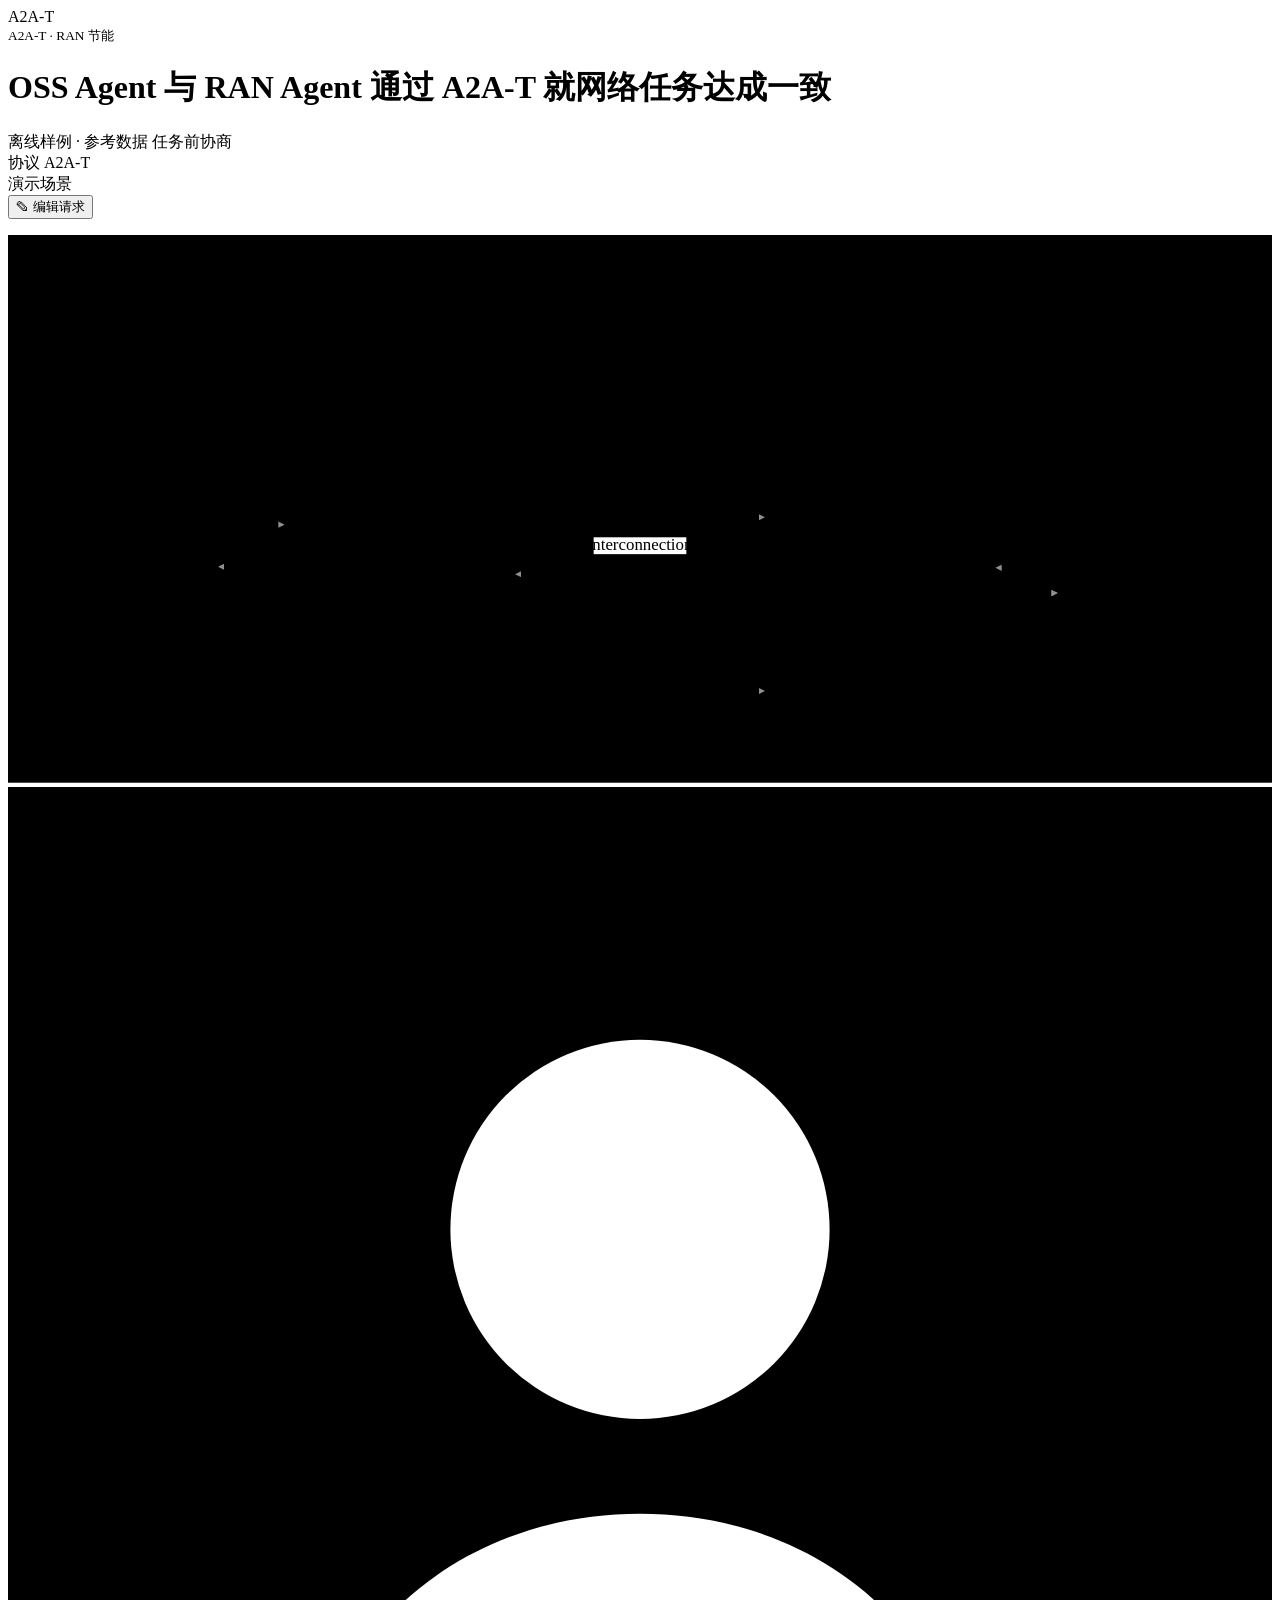
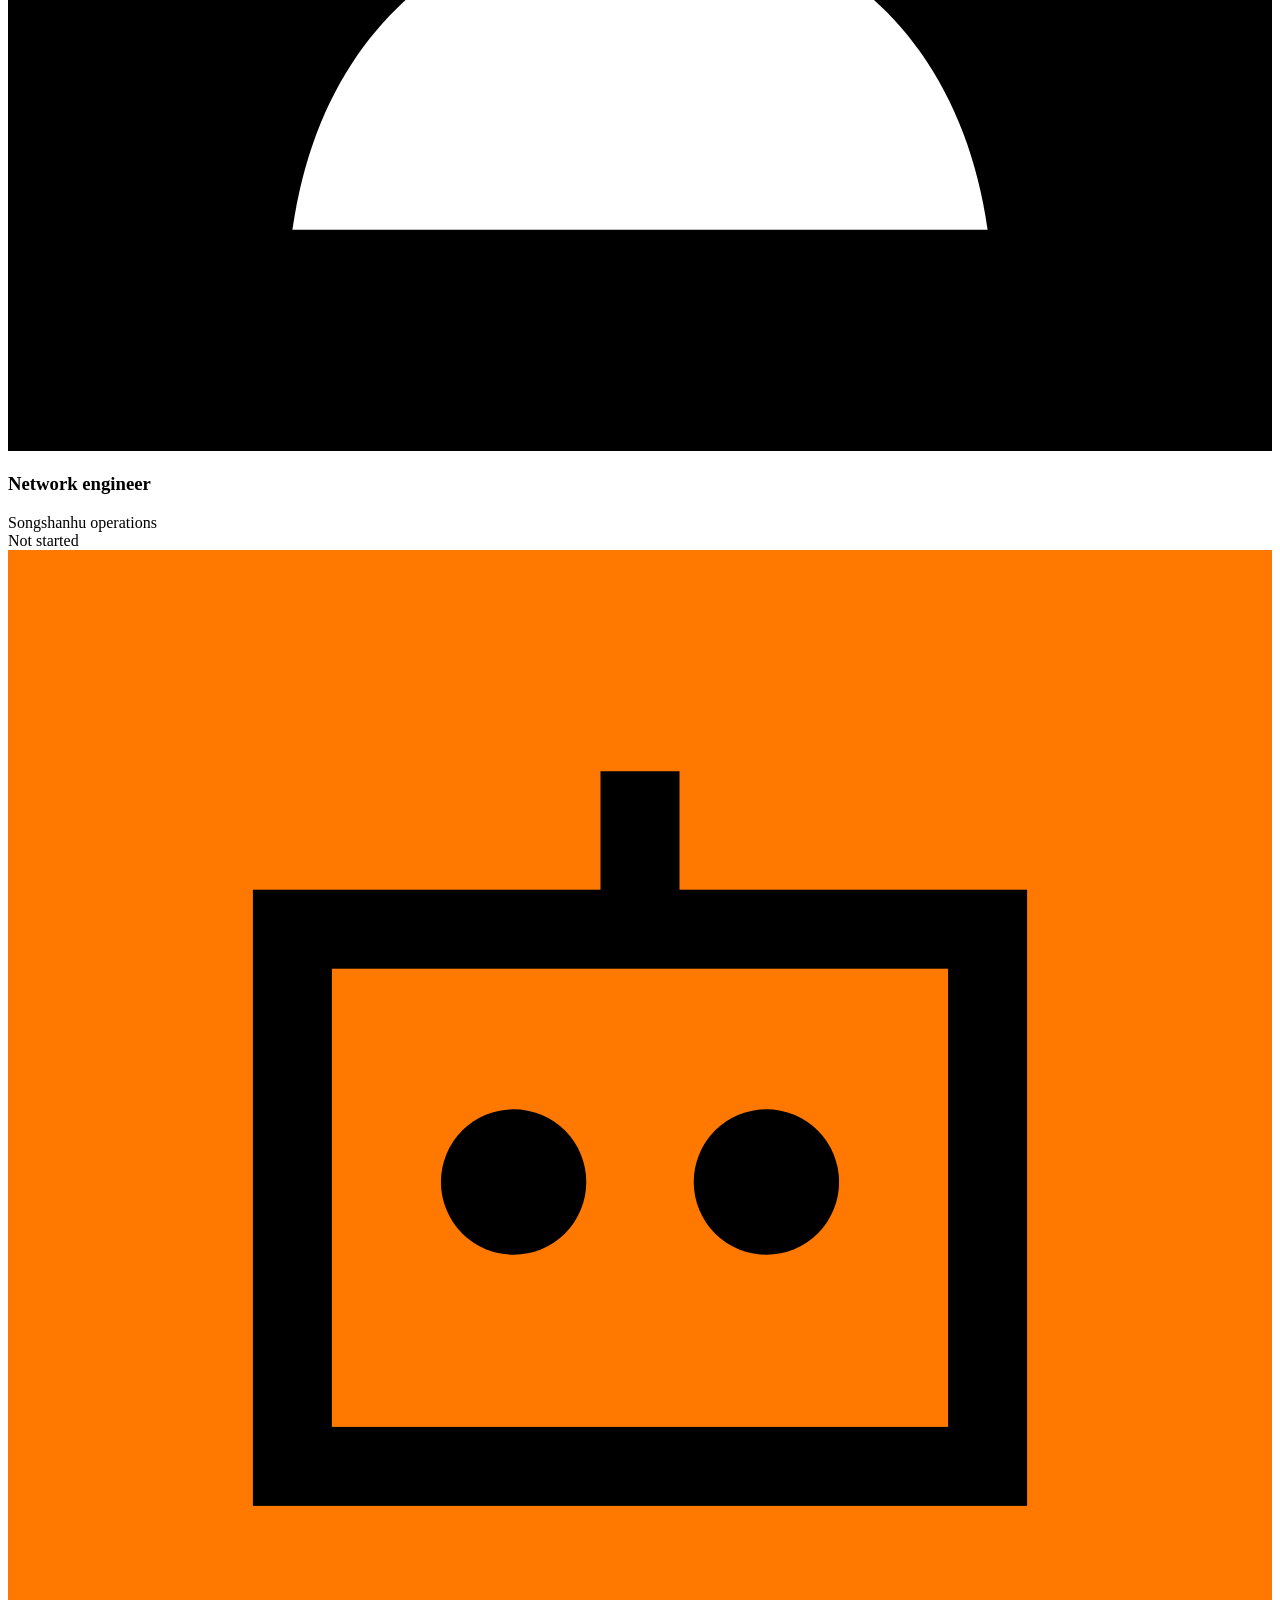
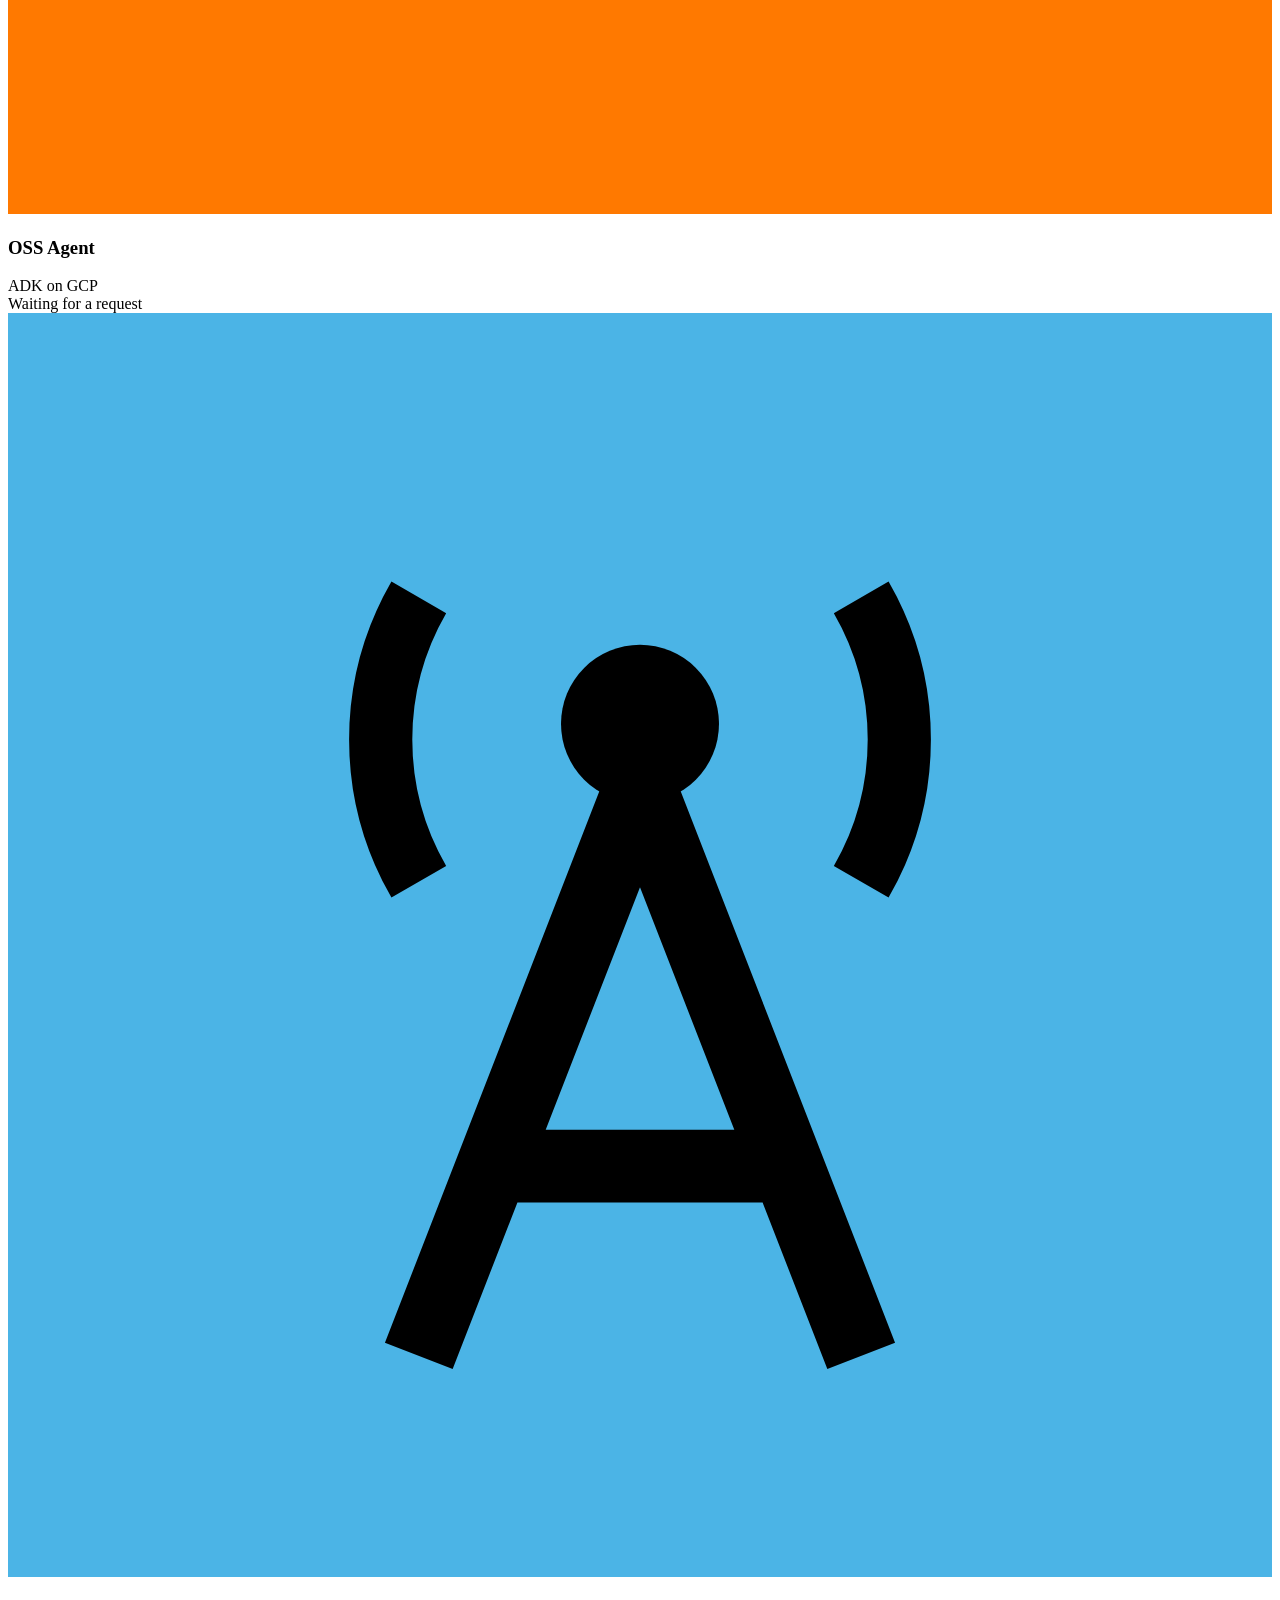
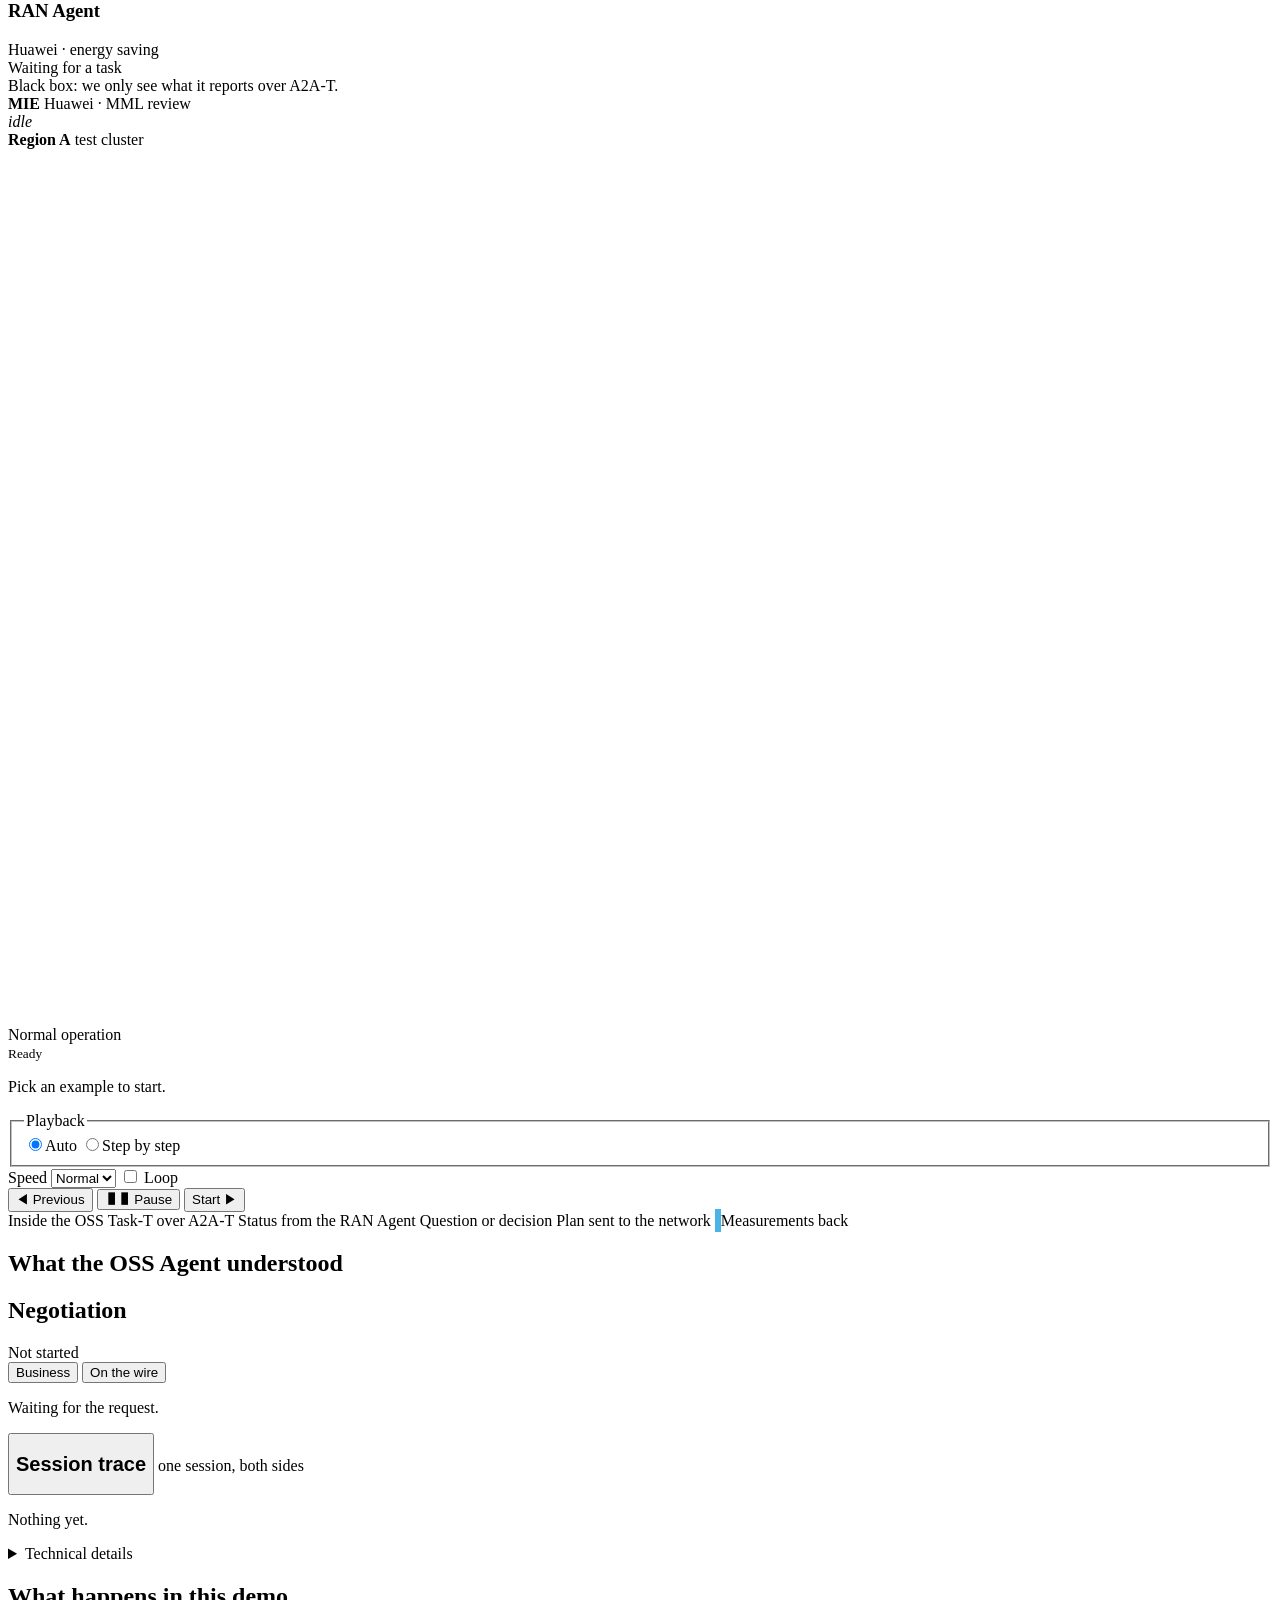
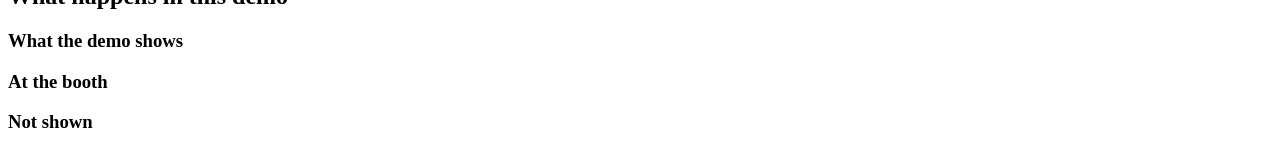
==== commit 92a1823f: "feat(ran-sample): add a pure A2A three-hop comparison mode - negotiate target gaps with standard A2A" ====
--- a/a2a-t-sample/ran-energy-saving/demo/web/presentation/index.html
+++ b/a2a-t-sample/ran-energy-saving/demo/web/presentation/index.html
@@ -31,10 +31,7 @@
     <section class="left" aria-label="演示舞台">
       <div class="protocol-row">
         <span class="micro-label" id="protocol-label">协议</span>
-        <div class="protocols" id="protocol-switch" role="group" aria-labelledby="protocol-label">
-          <button class="pbtn" id="proto-a2at" type="button" aria-pressed="true">A2A-T</button>
-          <button class="pbtn" id="proto-plain" type="button" aria-pressed="false">普通 A2A</button>
-        </div>
+        <span class="protocol-badge" id="protocol-badge">A2A-T</span>
         <span class="protocol-hint" id="protocol-hint"></span>
       </div>
 
@@ -93,6 +90,7 @@
             <path id="lane-mie-apply" class="lane" d="M936 433 L966 433 L966 340 L996 340" marker-end="url(#arrow)"/>
             <path id="lane-data" class="lane" d="M996 316 L938 316" marker-end="url(#arrow)"/>
             <path id="lane-approval" class="lane dash" d="M108 402 L108 433 L718 433" marker-end="url(#arrow)"/>
+            <path id="lane-mie-request" class="lane dash" d="M720 340 L996 340" marker-end="url(#arrow)"/>
             <line class="lane dash" x1="828" y1="401" x2="828" y2="411"/>
             <text class="lane-lbl" x="400" y="450" text-anchor="middle" id="lane-approval-label">engineer approval before any change</text>
           </svg>
